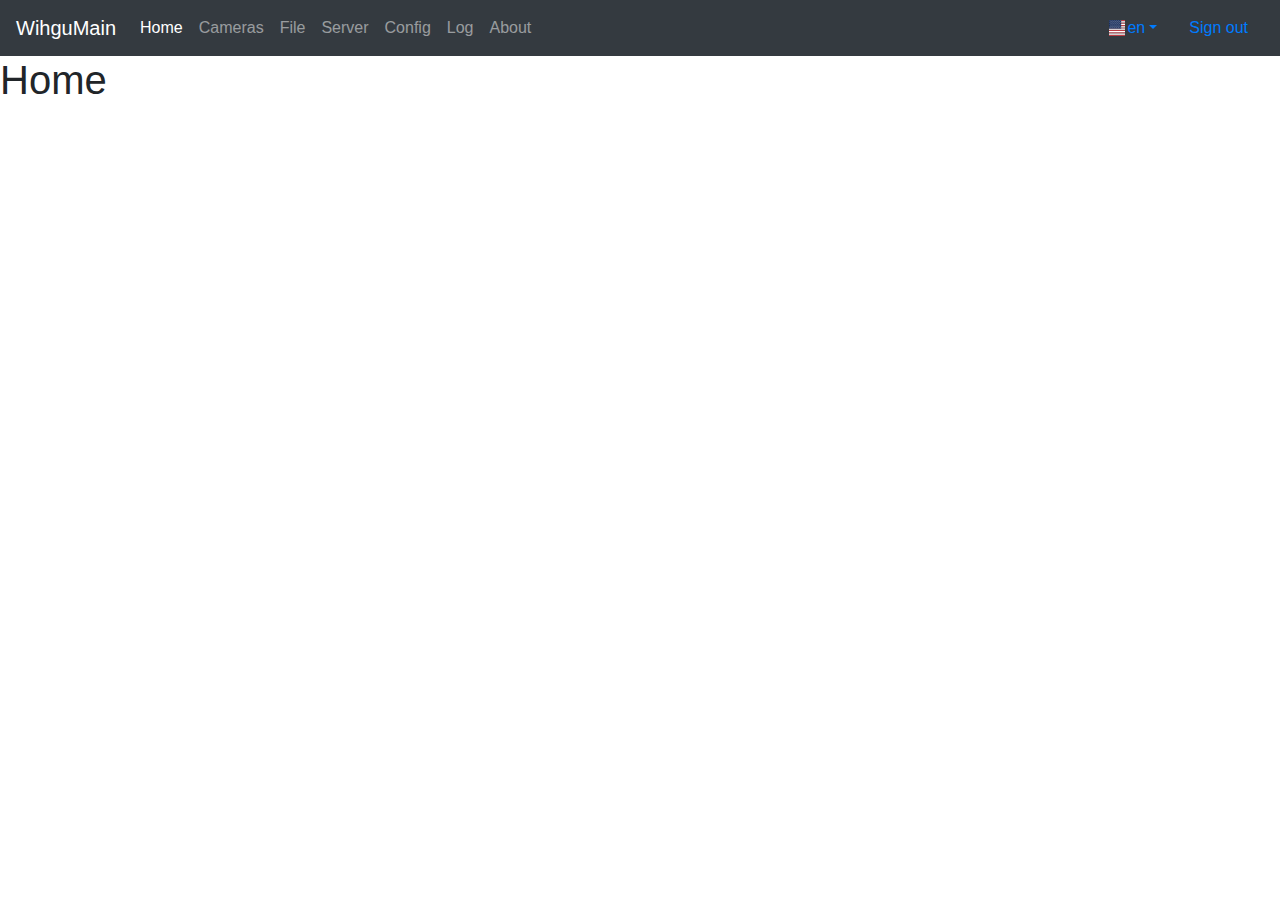
==== static/index.html @ 603d3d15 "modified:   static/about.html 	modified:   static/cameras.html 	modified:   static/config.html 	modi" ====
﻿<!--
    TODO
        https
        логин/логаут
        возможность выбора камеры с помощью чек поинта
        возможность задания временного интервала с помощью каледаря от до
        кнопка показать данные за интервал в виде графика viz timeline или талицы по часам
        добавить кнопку "Живое видео"
        информация о системе:
                       процессор: температура, загрузка процессора
                       видеокарты: для каждой температура, загрузка памяти  
                       диск: свободное место/общий объем
                       видеопотоки: сколько обрабатывается
       график камеры: для каждой сколько вошло/вышло для каждой линии
       настройки просмотра статистики (выбрать линии, дату начала, дату конца)
       суммарное количество и расперделение на графике.
-->

<html>
<head>
    <meta charset="UTF-8">
    <title>"Wingu"</title>
    <link rel="icon" type="image/png" href="lib/favicon.png">
    <link href="lib/bootstrap.min.css" rel="stylesheet">
    <link href="lib/flag-icon.min.css" rel="stylesheet">
    <script src="lib/jquery-3.5.1.min.js"></script>

    <script src="lib/bootstrap.min.js"></script>
    <!-- <link rel="stylesheet" href="https://stackpath.bootstrapcdn.com/bootstrap/4.5.0/css/bootstrap.min.css">
    <script src="https://code.jquery.com/jquery-3.5.1.min.js"></script>
    <link href="https://cdnjs.cloudflare.com/ajax/libs/flag-icon-css/3.1.0/css/flag-icon.min.css" rel="stylesheet">
    <script src="https://stackpath.bootstrapcdn.com/bootstrap/4.5.0/js/bootstrap.min.js"></script> -->
    <!-- <script src="js/websocket.js"></script> -->

    <script src="js/nav.js"></script>
    <script>

    </script>
</head>
<body>
    <div id="menu"></div>
    <h1 id="headMain"></h1>
    <div id="content">

    </div>
</body>
</html>
---- static/lib/flag-icon.min.css ----
.flag-icon-background{background-size:contain;background-position:50%;background-repeat:no-repeat}
.flag-icon{background-size:contain;background-position:50%;background-repeat:no-repeat;position:relative;display:inline-block;width:1.33333333em;line-height:1em}
.flag-icon:before{content:"\00a0"}
.flag-icon.flag-icon-squared{width:1em}
.flag-icon-ru{background-image:url(ru.svg)}
.flag-icon-ru.flag-icon-squared{background-image:url(ru.svg)}
.flag-icon-us{background-image:url(us.svg)}
.flag-icon-us.flag-icon-squared{background-image:url(us.svg)}
.flag-icon-en{background-image:url(us.svg)}
.flag-icon-en.flag-icon-squared{background-image:url(us.svg)}
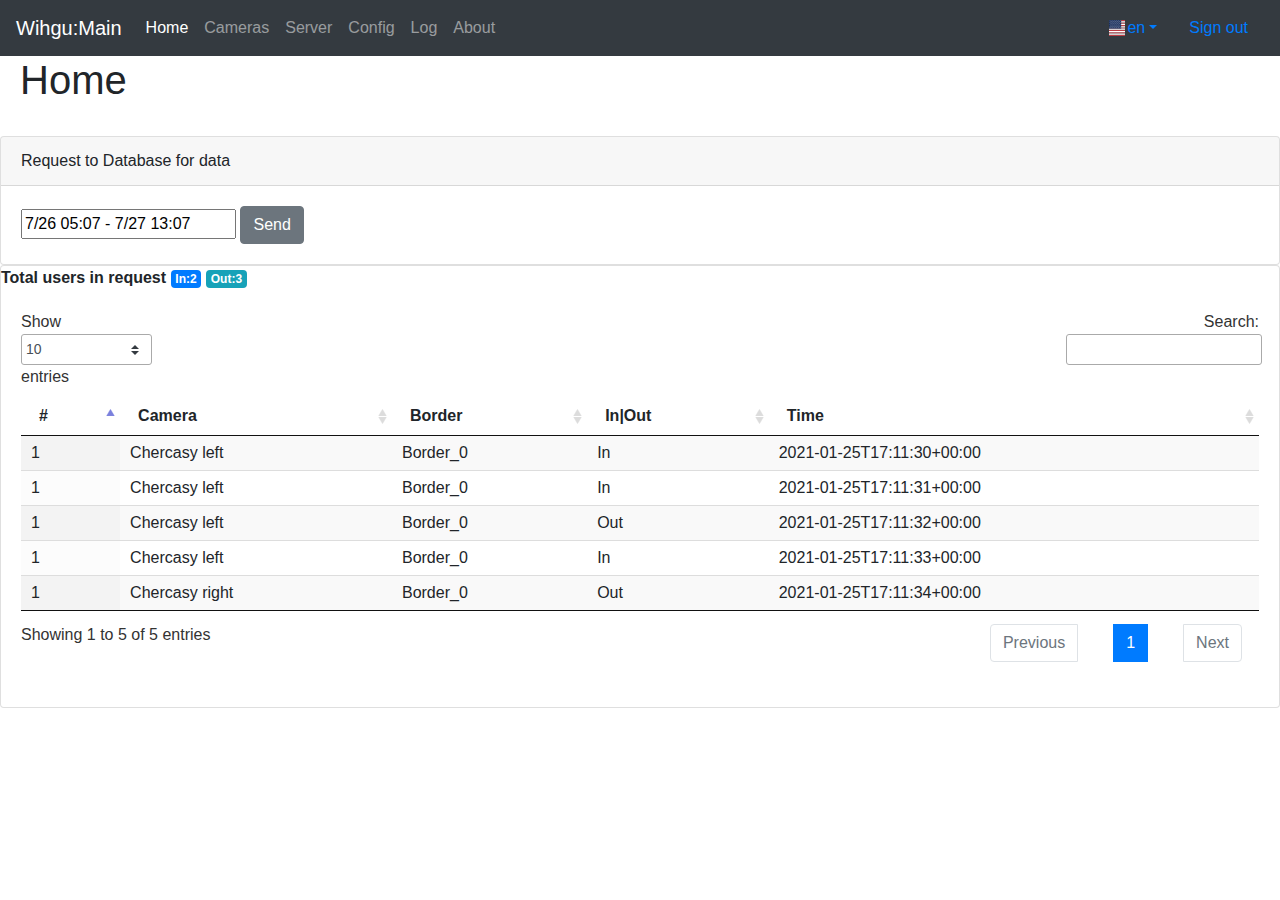
==== commit 4b3a50f0: "modified:   config/Gpus_manager_default.yaml 	modified:   static/cameras.html 	new file:   static/im" ====
--- a/static/index.html
+++ b/static/index.html
@@ -1,47 +1,134 @@
-﻿<!--
-    TODO
-        https
-        логин/логаут
-        возможность выбора камеры с помощью чек поинта
-        возможность задания временного интервала с помощью каледаря от до
-        кнопка показать данные за интервал в виде графика viz timeline или талицы по часам
-        добавить кнопку "Живое видео"
-        информация о системе:
-                       процессор: температура, загрузка процессора
-                       видеокарты: для каждой температура, загрузка памяти  
-                       диск: свободное место/общий объем
-                       видеопотоки: сколько обрабатывается
-       график камеры: для каждой сколько вошло/вышло для каждой линии
-       настройки просмотра статистики (выбрать линии, дату начала, дату конца)
-       суммарное количество и расперделение на графике.
--->
-
 <html>
 <head>
     <meta charset="UTF-8">
-    <title>"Wingu"</title>
+    <title>"Wingu:Home"</title>
     <link rel="icon" type="image/png" href="lib/favicon.png">
     <link href="lib/bootstrap.min.css" rel="stylesheet">
     <link href="lib/flag-icon.min.css" rel="stylesheet">
+    <link href="js/main.css" rel="stylesheet">
     <script src="lib/jquery-3.5.1.min.js"></script>
+    <script src="lib/moment.min.js"></script>
+    <script src="lib/bootstrap.min.js"></script>
 
-    <script src="lib/bootstrap.min.js"></script>
-    <!-- <link rel="stylesheet" href="https://stackpath.bootstrapcdn.com/bootstrap/4.5.0/css/bootstrap.min.css">
-    <script src="https://code.jquery.com/jquery-3.5.1.min.js"></script>
-    <link href="https://cdnjs.cloudflare.com/ajax/libs/flag-icon-css/3.1.0/css/flag-icon.min.css" rel="stylesheet">
-    <script src="https://stackpath.bootstrapcdn.com/bootstrap/4.5.0/js/bootstrap.min.js"></script> -->
-    <!-- <script src="js/websocket.js"></script> -->
+    <script src="lib/daterangepicker.js"></script>
+    <link rel="stylesheet" href="lib/daterangepicker.css">
 
+    <link rel="stylesheet" type="text/css" href="lib/jquery.dataTables.min.css" />
+    <script type="text/javascript" src="lib/datatables.min.js"></script>
+
+    <script src="js/websocket.js"></script>
     <script src="js/nav.js"></script>
+    <!--<link rel="stylesheet" type="text/css" href="lib/jquery.datetimepicker.min.css" />-->
+
     <script>
 
+        function addRowsStat(rows) {
+            console.log("addRowsStat", rows);
+            let table = $('#tableStat').find('tbody');
+            let count = 0;
+            let in_users = 0;
+            let out_users = 0;
+            for (var i in rows) {
+                data = rows[i]
+                let name = data['id'];
+                let inOut = "In";
+                if (data['InOut'] == 1) { inOut = "Out"; in_users++; }
+                else { out_users++; }
+                table
+                    .append($('<tr>').attr('id', "stat_" + name)
+                        .append($('<td>').append(count + 1).attr('id', "stat_num_" + (count + 1).toString()))
+                        .append($('<td>').append(data['name']).attr('id', "stat_name_" + name))
+                        .append($('<td>').append(data['border']).attr('id', "stat_border_" + name))
+                        .append($('<td>').append(inOut).attr('id', "stat_inOut_" + name))
+                        .append($('<td>').append(moment.unix(data['time']).format()).attr('id', "stat_time_" + name))
+                    );
+            }
+            console.log("in_users", in_users, out_users);
+            $('#in_users').text(in_users);
+            $('#out_users').text(out_users);
+        }
+
+        $(function () {
+            $('input[name="datetimes"]').daterangepicker({
+                timePicker: true,
+                startDate: moment().startOf('hour'),
+                endDate: moment().startOf('hour').add(32, 'hour'),
+                locale: { format: 'M/DD HH:MM' }
+            });
+        });
+
+
+        $(document).ready(function () {
+            let data = {
+                "users": [
+                    { 'id': 'Cherk_left', 'name': 'Chercasy left', 'border': 'Border_0', 'InOut': 0, 'time': 1611594690 },
+                    { 'id': 'Cherk_left', 'name': 'Chercasy left', 'border': 'Border_0', 'InOut': 0, 'time': 1611594691 },
+                    { 'id': 'Cherk_left', 'name': 'Chercasy left', 'border': 'Border_0', 'InOut': 1, 'time': 1611594692 },
+                    { 'id': 'Cherk_left', 'name': 'Chercasy left', 'border': 'Border_0', 'InOut': 0, 'time': 1611594693 },
+                    { 'id': 'Cherk_right', 'name': 'Chercasy right', 'border': 'Border_0', 'InOut': 1, 'time': 1611594694 },
+                ]
+            };
+            addRowsStat(data['users']);
+            //$('#periodpickerstart').periodpicker({
+            //    end: '#periodpickerend'
+            //});
+
+
+            $('#tableStat').DataTable({
+                select: true,
+                columnDefs: [{
+                    targets: [0],
+                    orderData: [0, 1]
+                }, {
+                    targets: [1],
+                    orderData: [1, 0]
+                }, {
+                    targets: [4],
+                    orderData: [4, 0]
+                }]
+            });
+        });
+
     </script>
+
 </head>
 <body>
     <div id="menu"></div>
     <h1 id="headMain"></h1>
-    <div id="content">
+    <br>
+    <div class="card">
+        <div class="card-header">Request to Database for data</div>
+        <div class="card-body">
+            <div id="dbRequest">
+                <input type="text" name="datetimes" id="timeRange" />
 
+                <button type="button" class="btn btn-secondary" data-dismiss="modal">Send</button>
+            </div>
+        </div>
     </div>
+    <div class="card">
+        <div>
+            <b>Total users in request</b>
+            <span class="badge badge-primary">In:<span id="in_users"></span></span>
+            <span class="badge badge-info">Out:<span id="out_users"></span></span>
+
+        </div>
+        <div class="card-body">                   
+            <table id="tableStat" class="display" style="width:100%">
+                <thead>
+                    <tr>
+                        <th>#</th>
+                        <th>Camera</th>
+                        <th>Border</th>
+                        <th>In|Out</th>
+                        <th>Time</th>
+                    </tr>
+                </thead>
+                <tbody>
+                </tbody>
+            </table>
+        </div>
+    </div>
+
 </body>
 </html>--- a/static/js/main.css
+++ b/static/js/main.css
@@ -0,0 +1,13 @@
+body {
+  /*margin: 20px*/
+}
+
+h1 {
+    margin-left: 20px;
+    margin-right: 20px;
+}
+
+#content {
+    margin-left: 20px;
+    margin-right: 20px;
+}--- a/static/lib/daterangepicker.css
+++ b/static/lib/daterangepicker.css
@@ -0,0 +1,410 @@
+.daterangepicker {
+  position: absolute;
+  color: inherit;
+  background-color: #fff;
+  border-radius: 4px;
+  border: 1px solid #ddd;
+  width: 278px;
+  max-width: none;
+  padding: 0;
+  margin-top: 7px;
+  top: 100px;
+  left: 20px;
+  z-index: 3001;
+  display: none;
+  font-family: arial;
+  font-size: 15px;
+  line-height: 1em;
+}
+
+.daterangepicker:before, .daterangepicker:after {
+  position: absolute;
+  display: inline-block;
+  border-bottom-color: rgba(0, 0, 0, 0.2);
+  content: '';
+}
+
+.daterangepicker:before {
+  top: -7px;
+  border-right: 7px solid transparent;
+  border-left: 7px solid transparent;
+  border-bottom: 7px solid #ccc;
+}
+
+.daterangepicker:after {
+  top: -6px;
+  border-right: 6px solid transparent;
+  border-bottom: 6px solid #fff;
+  border-left: 6px solid transparent;
+}
+
+.daterangepicker.opensleft:before {
+  right: 9px;
+}
+
+.daterangepicker.opensleft:after {
+  right: 10px;
+}
+
+.daterangepicker.openscenter:before {
+  left: 0;
+  right: 0;
+  width: 0;
+  margin-left: auto;
+  margin-right: auto;
+}
+
+.daterangepicker.openscenter:after {
+  left: 0;
+  right: 0;
+  width: 0;
+  margin-left: auto;
+  margin-right: auto;
+}
+
+.daterangepicker.opensright:before {
+  left: 9px;
+}
+
+.daterangepicker.opensright:after {
+  left: 10px;
+}
+
+.daterangepicker.drop-up {
+  margin-top: -7px;
+}
+
+.daterangepicker.drop-up:before {
+  top: initial;
+  bottom: -7px;
+  border-bottom: initial;
+  border-top: 7px solid #ccc;
+}
+
+.daterangepicker.drop-up:after {
+  top: initial;
+  bottom: -6px;
+  border-bottom: initial;
+  border-top: 6px solid #fff;
+}
+
+.daterangepicker.single .daterangepicker .ranges, .daterangepicker.single .drp-calendar {
+  float: none;
+}
+
+.daterangepicker.single .drp-selected {
+  display: none;
+}
+
+.daterangepicker.show-calendar .drp-calendar {
+  display: block;
+}
+
+.daterangepicker.show-calendar .drp-buttons {
+  display: block;
+}
+
+.daterangepicker.auto-apply .drp-buttons {
+  display: none;
+}
+
+.daterangepicker .drp-calendar {
+  display: none;
+  max-width: 270px;
+}
+
+.daterangepicker .drp-calendar.left {
+  padding: 8px 0 8px 8px;
+}
+
+.daterangepicker .drp-calendar.right {
+  padding: 8px;
+}
+
+.daterangepicker .drp-calendar.single .calendar-table {
+  border: none;
+}
+
+.daterangepicker .calendar-table .next span, .daterangepicker .calendar-table .prev span {
+  color: #fff;
+  border: solid black;
+  border-width: 0 2px 2px 0;
+  border-radius: 0;
+  display: inline-block;
+  padding: 3px;
+}
+
+.daterangepicker .calendar-table .next span {
+  transform: rotate(-45deg);
+  -webkit-transform: rotate(-45deg);
+}
+
+.daterangepicker .calendar-table .prev span {
+  transform: rotate(135deg);
+  -webkit-transform: rotate(135deg);
+}
+
+.daterangepicker .calendar-table th, .daterangepicker .calendar-table td {
+  white-space: nowrap;
+  text-align: center;
+  vertical-align: middle;
+  min-width: 32px;
+  width: 32px;
+  height: 24px;
+  line-height: 24px;
+  font-size: 12px;
+  border-radius: 4px;
+  border: 1px solid transparent;
+  white-space: nowrap;
+  cursor: pointer;
+}
+
+.daterangepicker .calendar-table {
+  border: 1px solid #fff;
+  border-radius: 4px;
+  background-color: #fff;
+}
+
+.daterangepicker .calendar-table table {
+  width: 100%;
+  margin: 0;
+  border-spacing: 0;
+  border-collapse: collapse;
+}
+
+.daterangepicker td.available:hover, .daterangepicker th.available:hover {
+  background-color: #eee;
+  border-color: transparent;
+  color: inherit;
+}
+
+.daterangepicker td.week, .daterangepicker th.week {
+  font-size: 80%;
+  color: #ccc;
+}
+
+.daterangepicker td.off, .daterangepicker td.off.in-range, .daterangepicker td.off.start-date, .daterangepicker td.off.end-date {
+  background-color: #fff;
+  border-color: transparent;
+  color: #999;
+}
+
+.daterangepicker td.in-range {
+  background-color: #ebf4f8;
+  border-color: transparent;
+  color: #000;
+  border-radius: 0;
+}
+
+.daterangepicker td.start-date {
+  border-radius: 4px 0 0 4px;
+}
+
+.daterangepicker td.end-date {
+  border-radius: 0 4px 4px 0;
+}
+
+.daterangepicker td.start-date.end-date {
+  border-radius: 4px;
+}
+
+.daterangepicker td.active, .daterangepicker td.active:hover {
+  background-color: #357ebd;
+  border-color: transparent;
+  color: #fff;
+}
+
+.daterangepicker th.month {
+  width: auto;
+}
+
+.daterangepicker td.disabled, .daterangepicker option.disabled {
+  color: #999;
+  cursor: not-allowed;
+  text-decoration: line-through;
+}
+
+.daterangepicker select.monthselect, .daterangepicker select.yearselect {
+  font-size: 12px;
+  padding: 1px;
+  height: auto;
+  margin: 0;
+  cursor: default;
+}
+
+.daterangepicker select.monthselect {
+  margin-right: 2%;
+  width: 56%;
+}
+
+.daterangepicker select.yearselect {
+  width: 40%;
+}
+
+.daterangepicker select.hourselect, .daterangepicker select.minuteselect, .daterangepicker select.secondselect, .daterangepicker select.ampmselect {
+  width: 50px;
+  margin: 0 auto;
+  background: #eee;
+  border: 1px solid #eee;
+  padding: 2px;
+  outline: 0;
+  font-size: 12px;
+}
+
+.daterangepicker .calendar-time {
+  text-align: center;
+  margin: 4px auto 0 auto;
+  line-height: 30px;
+  position: relative;
+}
+
+.daterangepicker .calendar-time select.disabled {
+  color: #ccc;
+  cursor: not-allowed;
+}
+
+.daterangepicker .drp-buttons {
+  clear: both;
+  text-align: right;
+  padding: 8px;
+  border-top: 1px solid #ddd;
+  display: none;
+  line-height: 12px;
+  vertical-align: middle;
+}
+
+.daterangepicker .drp-selected {
+  display: inline-block;
+  font-size: 12px;
+  padding-right: 8px;
+}
+
+.daterangepicker .drp-buttons .btn {
+  margin-left: 8px;
+  font-size: 12px;
+  font-weight: bold;
+  padding: 4px 8px;
+}
+
+.daterangepicker.show-ranges.single.rtl .drp-calendar.left {
+  border-right: 1px solid #ddd;
+}
+
+.daterangepicker.show-ranges.single.ltr .drp-calendar.left {
+  border-left: 1px solid #ddd;
+}
+
+.daterangepicker.show-ranges.rtl .drp-calendar.right {
+  border-right: 1px solid #ddd;
+}
+
+.daterangepicker.show-ranges.ltr .drp-calendar.left {
+  border-left: 1px solid #ddd;
+}
+
+.daterangepicker .ranges {
+  float: none;
+  text-align: left;
+  margin: 0;
+}
+
+.daterangepicker.show-calendar .ranges {
+  margin-top: 8px;
+}
+
+.daterangepicker .ranges ul {
+  list-style: none;
+  margin: 0 auto;
+  padding: 0;
+  width: 100%;
+}
+
+.daterangepicker .ranges li {
+  font-size: 12px;
+  padding: 8px 12px;
+  cursor: pointer;
+}
+
+.daterangepicker .ranges li:hover {
+  background-color: #eee;
+}
+
+.daterangepicker .ranges li.active {
+  background-color: #08c;
+  color: #fff;
+}
+
+/*  Larger Screen Styling */
+@media (min-width: 564px) {
+  .daterangepicker {
+    width: auto;
+  }
+
+  .daterangepicker .ranges ul {
+    width: 140px;
+  }
+
+  .daterangepicker.single .ranges ul {
+    width: 100%;
+  }
+
+  .daterangepicker.single .drp-calendar.left {
+    clear: none;
+  }
+
+  .daterangepicker.single .ranges, .daterangepicker.single .drp-calendar {
+    float: left;
+  }
+
+  .daterangepicker {
+    direction: ltr;
+    text-align: left;
+  }
+
+  .daterangepicker .drp-calendar.left {
+    clear: left;
+    margin-right: 0;
+  }
+
+  .daterangepicker .drp-calendar.left .calendar-table {
+    border-right: none;
+    border-top-right-radius: 0;
+    border-bottom-right-radius: 0;
+  }
+
+  .daterangepicker .drp-calendar.right {
+    margin-left: 0;
+  }
+
+  .daterangepicker .drp-calendar.right .calendar-table {
+    border-left: none;
+    border-top-left-radius: 0;
+    border-bottom-left-radius: 0;
+  }
+
+  .daterangepicker .drp-calendar.left .calendar-table {
+    padding-right: 8px;
+  }
+
+  .daterangepicker .ranges, .daterangepicker .drp-calendar {
+    float: left;
+  }
+}
+
+@media (min-width: 730px) {
+  .daterangepicker .ranges {
+    width: auto;
+  }
+
+  .daterangepicker .ranges {
+    float: left;
+  }
+
+  .daterangepicker.rtl .ranges {
+    float: right;
+  }
+
+  .daterangepicker .drp-calendar.left {
+    clear: none !important;
+  }
+}
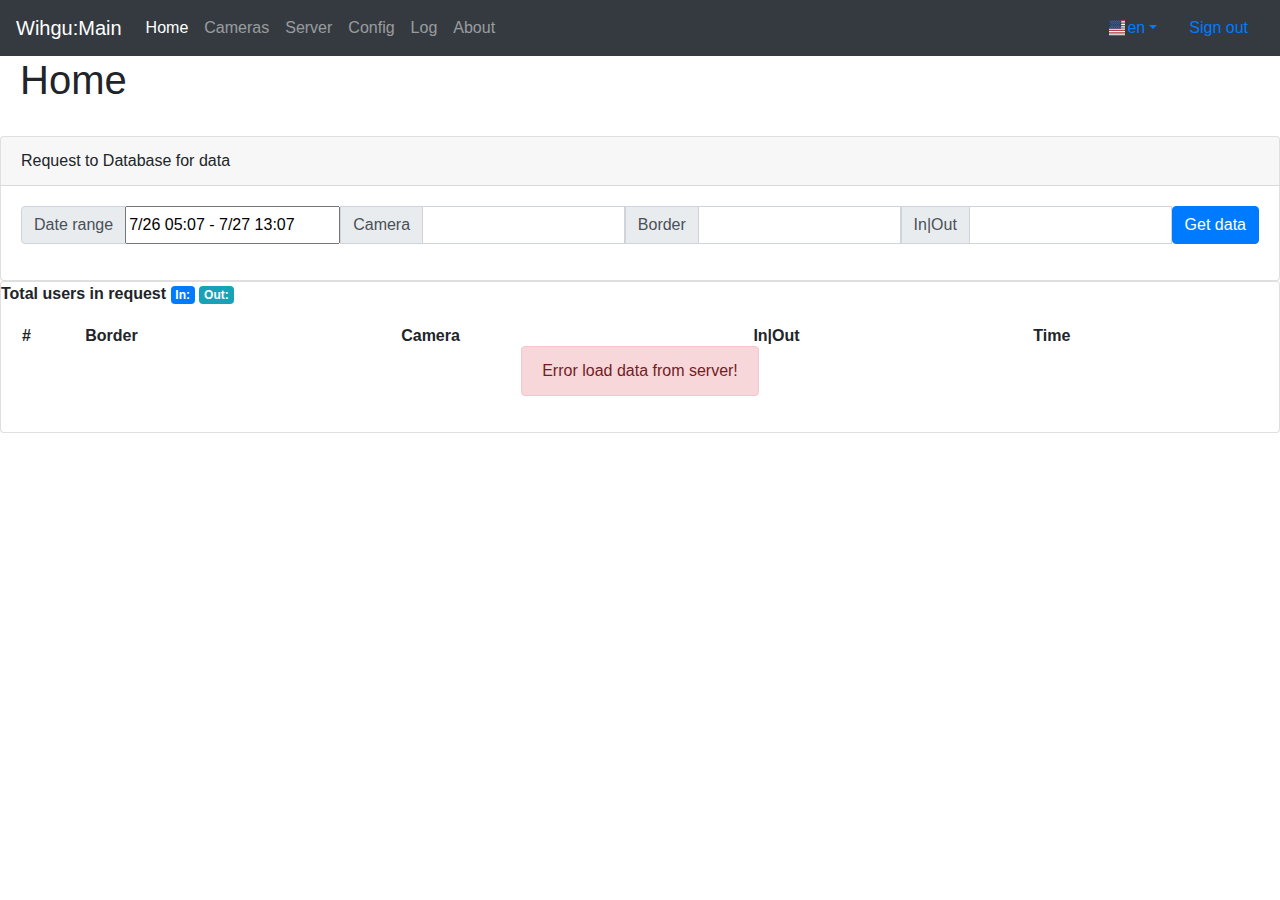
==== commit 51e6006b: "modified:   gpuDevice2.py 	modified:   gpusManager.py 	modified:   static/index.html 	modified:   vi" ====
--- a/static/index.html
+++ b/static/index.html
@@ -1,4 +1,4 @@
-<html>
+﻿<html>
 <head>
     <meta charset="UTF-8">
     <title>"Wingu:Home"</title>
@@ -30,17 +30,17 @@
             let out_users = 0;
             for (var i in rows) {
                 data = rows[i]
-                let name = data['id'];
+                let name = data[0];
                 let inOut = "In";
-                if (data['InOut'] == 1) { inOut = "Out"; in_users++; }
+                if (data[3] == 1) { inOut = "Out"; in_users++; }
                 else { out_users++; }
                 table
                     .append($('<tr>').attr('id', "stat_" + name)
                         .append($('<td>').append(count + 1).attr('id', "stat_num_" + (count + 1).toString()))
-                        .append($('<td>').append(data['name']).attr('id', "stat_name_" + name))
-                        .append($('<td>').append(data['border']).attr('id', "stat_border_" + name))
+                        .append($('<td>').append(data[1]).attr('id', "stat_name_" + name))
+                        .append($('<td>').append(data[2]).attr('id', "stat_border_" + name))
                         .append($('<td>').append(inOut).attr('id', "stat_inOut_" + name))
-                        .append($('<td>').append(moment.unix(data['time']).format()).attr('id', "stat_time_" + name))
+                        .append($('<td>').append(moment.unix(data[4]).format()).attr('id', "stat_time_" + name))
                     );
             }
             console.log("in_users", in_users, out_users);
@@ -57,38 +57,62 @@
             });
         });
 
+        function getServerSata() {
+
+        }
+
+        function getStats(params) {
+            // data = stats_data;
+            let statsAPI = '../stats'+params;
+            $.getJSON(statsAPI, {format: "json"}).done(function (ans) {
+                let json = JSON.parse(ans);
+                console.log("data 1", typeof json);
+                $('#spinner').remove();
+                if (json.hasOwnProperty('getStats')) {
+                    let count = 0;
+                    let in_users = 0;
+                    let out_users = 0;
+                    let data = json['getStats']
+                    let t = $('#tableStat').DataTable({
+                        select: true,
+                        columnDefs: [{
+                            targets: [0],
+                            orderData: [0, 1]
+                        }, {
+                            targets: [1],
+                            orderData: [1, 0]
+                        }, {
+                            targets: [4],
+                            orderData: [4, 0]
+                        }]
+                    });
+                    // addRowsStat(data);
+                    $.each(data, function (i, item) {
+                        item[0] = i+1;
+                        if (item[3] == 0) { item[3] = 'In', in_users++; }
+                        else { item[3] = 'Out', out_users++;  };
+                        item[4] = moment.unix(item[4]).format();
+                        t.row.add(item).draw(true);
+                    });
+                    console.log("data ready");
+                    $('#in_users').text(in_users);
+                    $('#out_users').text(out_users);
+                }
+            }).fail(function () {
+                $('#spinner').remove();                
+                $('#alertInfo').html('<div class="alert alert-danger" role="alert">Error load data from server!</div>');
+                console.log("error get json");
+            })
+                ;
+        }
 
         $(document).ready(function () {
-            let data = {
-                "users": [
-                    { 'id': 'Cherk_left', 'name': 'Chercasy left', 'border': 'Border_0', 'InOut': 0, 'time': 1611594690 },
-                    { 'id': 'Cherk_left', 'name': 'Chercasy left', 'border': 'Border_0', 'InOut': 0, 'time': 1611594691 },
-                    { 'id': 'Cherk_left', 'name': 'Chercasy left', 'border': 'Border_0', 'InOut': 1, 'time': 1611594692 },
-                    { 'id': 'Cherk_left', 'name': 'Chercasy left', 'border': 'Border_0', 'InOut': 0, 'time': 1611594693 },
-                    { 'id': 'Cherk_right', 'name': 'Chercasy right', 'border': 'Border_0', 'InOut': 1, 'time': 1611594694 },
-                ]
-            };
-            addRowsStat(data['users']);
-            //$('#periodpickerstart').periodpicker({
-            //    end: '#periodpickerend'
-            //});
-
-
-            $('#tableStat').DataTable({
-                select: true,
-                columnDefs: [{
-                    targets: [0],
-                    orderData: [0, 1]
-                }, {
-                    targets: [1],
-                    orderData: [1, 0]
-                }, {
-                    targets: [4],
-                    orderData: [4, 0]
-                }]
-            });
+            // 24 hours = 86400 sec
+            let startTime = Math.floor(Date.now() / 1000) - 3600;
+            console.log("startTime", startTime, moment.unix(startTime).format())
+            getStats('?time_start=' + startTime.toString());
+            //value = "01/01/2018 - 01/15/2018";
         });
-
     </script>
 
 </head>
@@ -100,9 +124,34 @@
         <div class="card-header">Request to Database for data</div>
         <div class="card-body">
             <div id="dbRequest">
-                <input type="text" name="datetimes" id="timeRange" />
+                <form>
+                    <div class="input-group mb-auto">
+                        <div class="input-group-prepend">
+                            <span class="input-group-text">Date range</span>
+                        </div>
+                        <input type="text" name="datetimes" id="queue_timeRange" />
 
-                <button type="button" class="btn btn-secondary" data-dismiss="modal">Send</button>
+                        <div class="input-group-prepend">
+                            <span class="input-group-text">Camera</span>
+                        </div>
+                        <input type="text" class="form-control" id="queue_camera" value="">
+
+                        <div class="input-group-prepend">
+                            <span class="input-group-text">Border</span>
+                        </div>
+                        <input type="text" class="form-control" id="queue_border" value="">
+
+                        <div class="input-group-prepend">
+                            <span class="input-group-text">In|Out</span>
+                        </div>
+                        <input type="text" class="form-control" id="queue_inOut" value="">
+
+                        <button type="button" class="btn btn-primary" onclick="getServerSata();">Get data</button>
+
+                    </div>
+
+
+                </form>
             </div>
         </div>
     </div>
@@ -113,20 +162,23 @@
             <span class="badge badge-info">Out:<span id="out_users"></span></span>
 
         </div>
-        <div class="card-body">                   
+        <div class="card-body">
             <table id="tableStat" class="display" style="width:100%">
                 <thead>
                     <tr>
                         <th>#</th>
+                        <th>Border</th>
                         <th>Camera</th>
-                        <th>Border</th>
                         <th>In|Out</th>
                         <th>Time</th>
                     </tr>
                 </thead>
-                <tbody>
-                </tbody>
             </table>
+            <div class="d-flex justify-content-center" id="alertInfo">
+                <div class="spinner-border" role="status"  id="spinner">
+                    <span class="sr-only">Loading...</span>
+                </div>
+            </div>
         </div>
     </div>
 
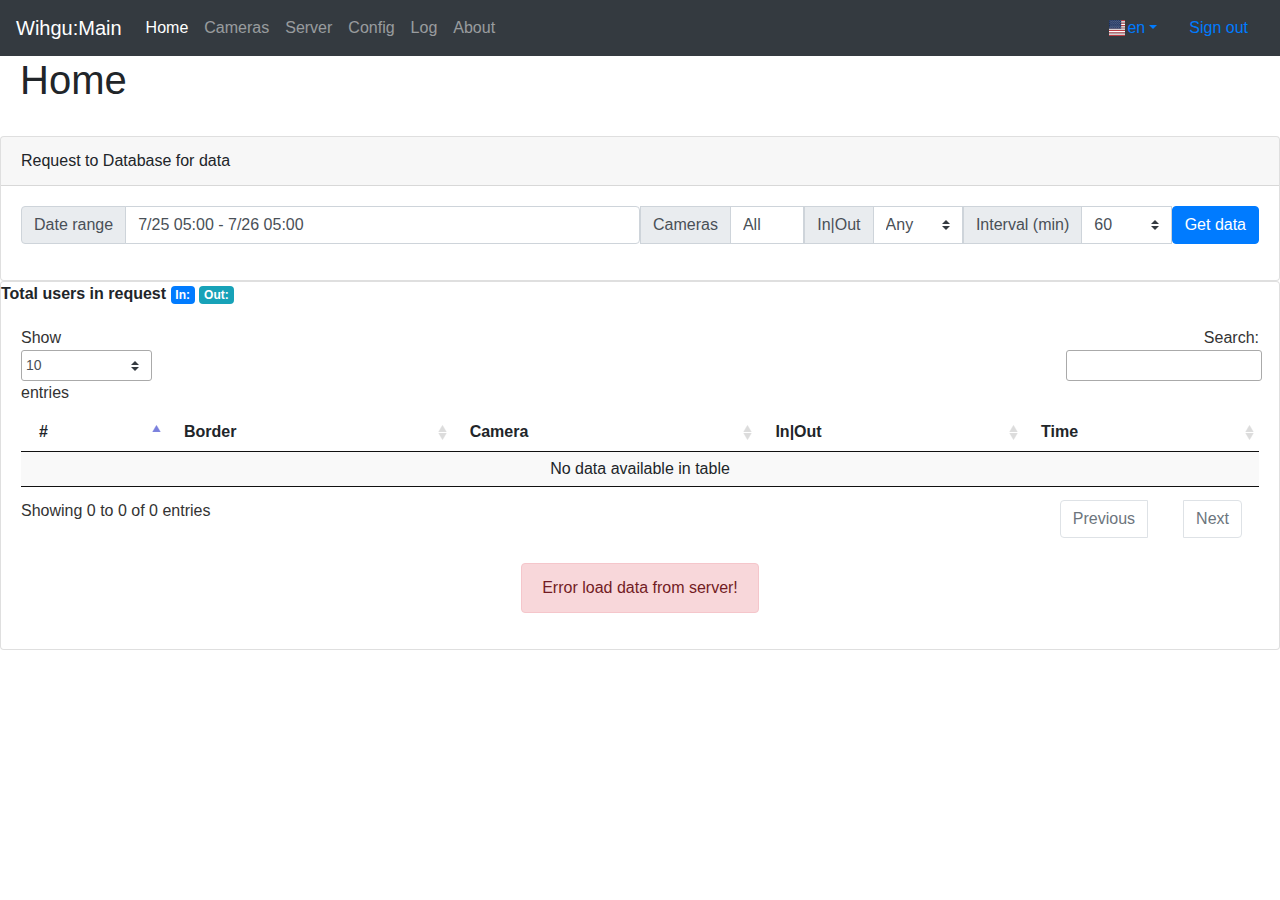
==== commit 9408b36e: "modified:   config/Gpus_manager_default.yaml 	modified:   gpuDevice.py 	modified:   gpusManager.py 	" ====
--- a/static/index.html
+++ b/static/index.html
@@ -4,12 +4,14 @@
     <title>"Wingu:Home"</title>
     <link rel="icon" type="image/png" href="lib/favicon.png">
     <link href="lib/bootstrap.min.css" rel="stylesheet">
+    <link href="js/main.css" rel="stylesheet">
     <link href="lib/flag-icon.min.css" rel="stylesheet">
     <link href="js/main.css" rel="stylesheet">
     <script src="lib/jquery-3.5.1.min.js"></script>
     <script src="lib/moment.min.js"></script>
     <script src="lib/bootstrap.min.js"></script>
-
+    <link href="lib/vis-timeline-graph2d.min.css" rel="stylesheet" type="text/css" />
+    <script src="lib/vis-timeline-graph2d.min.js"></script>
     <script src="lib/daterangepicker.js"></script>
     <link rel="stylesheet" href="lib/daterangepicker.css">
 
@@ -20,11 +22,173 @@
     <script src="js/nav.js"></script>
     <!--<link rel="stylesheet" type="text/css" href="lib/jquery.datetimepicker.min.css" />-->
 
-    <script>
+
+    <script type="text/javascript">
+        // =============================================================
+        // create a dataSet with groups
+
+        var options = {
+            dataAxis: {
+                showMinorLabels: false,
+                right: {
+                    title: {
+                        text: 'Title (right axis)'
+                    }
+                }
+            },
+            legend: { left: { position: "bottom-left" } },
+            //start: '2014-06-09',
+            //end: '2014-07-03'
+        };
+
+
+        function showIcons(show) {
+            graph2d.setOptions({ dataAxis: { icons: show } });
+        }
+
+        function showTitle(axis, show) {
+            var title;
+            if (show == true) {
+                title = { text: "Title (" + axis + " axis)" };
+            }
+            else {
+                title = { text: undefined };
+            }
+
+            if (axis == 'left') {
+                graph2d.setOptions({ dataAxis: { left: { title: title } } });
+            }
+            else {
+                graph2d.setOptions({ dataAxis: { right: { title: title } } });
+            }
+        }
+
+        var colors = ['red', 'green', 'blue', 'black', 'yellow', 'purple', 'pink'];
+        function styleTitle(axis) {
+            var title;
+            title = { style: "color: " + colors[Math.floor(Math.random() * colors.length) + 1] };
+
+            if (axis == 'left') {
+                graph2d.setOptions({ dataAxis: { left: { title: title } } });
+            }
+            else {
+                graph2d.setOptions({ dataAxis: { right: { title: title } } });
+            }
+        }
+        //===========================================================
+        function camsSelected() {
+            let form = $('#camsListSelect').find('input:checkbox:checked');
+            if (form.length > 0) {
+                $('#queue_camera').val(form.length);
+            } else {
+                $('#queue_camera').val('All');
+            }
+
+        }
+
+        function getServerSata() {
+            console.log('camsSelected()');
+            var graph2d = 0;
+            var dataset = 0;
+            var graph2d = 0;
+            $('#visualization').empty();
+            let request = {};
+            let t = $('#tableStat').DataTable();
+            t.clear().draw();
+            // var container = $('#visualization').append('<div></div>').attr('id', 'containerVis');
+            var groups = new vis.DataSet();
+            let interval = parseInt($('#addStream_interval').val()) * 60
+            console.log("interval", interval)
+            request['time_start'] = $('#queue_timeRange').data('daterangepicker').startDate.unix()
+            request['time_end'] = $('#queue_timeRange').data('daterangepicker').endDate.unix()
+            let interval_data = {}
+            let form = $('#camsListSelect').find('input:checkbox:checked');
+            if (form.length > 0) {
+                request['stream_id'] = []
+                let index2 = 0
+                form.each(function (index, value) {
+                    let name = value.id.substring(10);
+                    // console.log("list", index, name);
+                    request['stream_id'].push(name);
+                    interval_data[name + '_in'] = [];
+                    interval_data[name + '_out'] = [];
+                    groups.add({ id: index2, content: name + "_in", options: { drawPoints: { style: 'square' }, } });
+                    index2++;
+                    groups.add({ id: index2, content: name + '_out', options: { drawPoints: { style: 'circle' }, } });
+                    index2++;
+
+                });
+            } else {
+                let streamsConfigList = JSON.parse(localStorage.getItem('streamsConfigList'));
+                // console.log("streamsConfigList", typeof (streamsConfigList), streamsConfigList);
+                let index = 0;
+                for (var name in streamsConfigList) {
+                    interval_data[name + '_in'] = [];
+                    interval_data[name + '_out'] = [];
+                    groups.add({ id: index, content: name + "_in", options: { drawPoints: { style: 'square' }, } });
+                    index++;
+                    groups.add({ id: index, content: name + '_out', options: { drawPoints: { style: 'circle' }, } });
+                    index++;
+                }
+            }
+            if ($('#addStream_inOut').val() > 0) {
+                request['in_out'] = $('#addStream_inOut').val() - 1;
+            }
+            console.log("post request", request);
+            $.post("../statsJson", JSON.stringify(request), function (ans) {
+                let json = JSON.parse(ans);
+                $('#spinner').remove();
+                if (json.hasOwnProperty('getStats')) {
+                    let in_users = 0;
+                    let out_users = 0;
+                    let data = json['getStats']
+                    let endInterval = request['time_start'] + interval;
+                    let cnt = 0;
+                    let all_intervals = [[moment.unix(request['time_start']), []]];
+                    for (var name in interval_data) { all_intervals[cnt][1][name] = 0; }
+                    // console.log("data ready", all_intervals, all_intervals[0][1]);
+                    $.each(data, function (i, item) {
+                        if (endInterval <= item[4]) {
+                            all_intervals.push([moment.unix(endInterval), []]);
+                            cnt++; endInterval += interval;
+                            for (var name in interval_data) { all_intervals[cnt][1][name] = 0; }
+                        }
+                        item[0] = i + 1;
+                        if (item[3] == 0) {
+                            item[3] = 'In', in_users++;
+                            all_intervals[cnt][1][item[2] + '_in']++;
+                        } else {
+                            item[3] = 'Out', out_users++;
+                            all_intervals[cnt][1][item[2] + '_out']++;
+                        };
+                        item[4] = moment.unix(item[4]).format('MM/DD/YY HH:mm');
+                        t.row.add(item).draw(true);
+                    });
+                    // console.log("data ready", all_intervals);
+                    $('#in_users').text(in_users);
+                    $('#out_users').text(out_users);
+                    var items = [];
+                    for (var i in all_intervals) {
+                        let tm = all_intervals[i][0];
+                        for (var label in all_intervals[i][1]) {
+                            items.push({ 'x': tm, 'y':all_intervals[i][1][label], 'group': label});
+                        }
+                    }
+                    dataset = new vis.DataSet(items);
+                    var container = document.getElementById('visualization');
+                    graph2d = new vis.Graph2d(container, items, groups, options);
+                }
+            }).fail(function () {
+                $('#spinner').remove();
+                $('#alertInfo').html('<div class="alert alert-danger" role="alert">Error load data from server!</div>');
+                console.log("error get json");
+            }, "json");
+        }
 
         function addRowsStat(rows) {
             console.log("addRowsStat", rows);
-            let table = $('#tableStat').find('tbody');
+            // let table = $('#tableStat').find('tbody');
+            let table = $('#tableStat').DataTable();
             let count = 0;
             let in_users = 0;
             let out_users = 0;
@@ -34,84 +198,80 @@
                 let inOut = "In";
                 if (data[3] == 1) { inOut = "Out"; in_users++; }
                 else { out_users++; }
-                table
-                    .append($('<tr>').attr('id', "stat_" + name)
-                        .append($('<td>').append(count + 1).attr('id', "stat_num_" + (count + 1).toString()))
-                        .append($('<td>').append(data[1]).attr('id', "stat_name_" + name))
-                        .append($('<td>').append(data[2]).attr('id', "stat_border_" + name))
-                        .append($('<td>').append(inOut).attr('id', "stat_inOut_" + name))
-                        .append($('<td>').append(moment.unix(data[4]).format()).attr('id', "stat_time_" + name))
-                    );
+                table.row.add([count + 1, data[1], data[2], inOut, moment.unix(data[4]).format('MM/DD/YY HH:mm')]).draw().node();
+                //table
+                //    .append($('<tr>').attr('id', "stat_" + name)
+                //        .append($('<td>').append(count + 1).attr('id', "stat_num_" + (count + 1).toString()))
+                //        .append($('<td>').append(data[1]).attr('id', "stat_name_" + name))
+                //        .append($('<td>').append(data[2]).attr('id', "stat_border_" + name))
+                //        .append($('<td>').append(inOut).attr('id', "stat_inOut_" + name))
+                //        .append($('<td>').append(moment.unix(data[4]).format()).attr('id', "stat_time_" + name))
+                //    );
             }
             console.log("in_users", in_users, out_users);
             $('#in_users').text(in_users);
             $('#out_users').text(out_users);
         }
 
-        $(function () {
-            $('input[name="datetimes"]').daterangepicker({
+        function updateViewOk(data) {
+            // console.log("ok", data);
+        }
+
+        function configViewUpdate(typeConfig) {
+            // console.log("start configViewUpdate()", typeConfig)
+            try {
+                if (typeConfig == 'streamsConfigList') {
+                    if (localStorage.getItem('streamsConfigList') != null) {
+                        $('#camsListSelect').empty();
+                        let streamsConfigList = JSON.parse(localStorage.getItem('streamsConfigList'));
+                        // console.log("streamsConfigList", typeof (streamsConfigList), streamsConfigList);
+                        for (var name in streamsConfigList) { //
+                            let divStr = `
+                                                            <div class="input-group mb-auto">
+                                                                <div class="input-group-append">
+                                                                    <span class="input-group-text">`+ name + `</span>
+                                                                    <span class="input-group-text">
+                                                                        <input type="checkbox" aria-label="Autostart" id="addStream_`+ name + `"></span>
+                                                                </div>
+                                                            </div>`;
+                            $('#camsListSelect').append(divStr);
+                        };
+                    } else {
+                        console.log("Config is not ready!!");
+                    }
+                }
+            } catch (error) {
+                console.log(error);
+
+            }
+        }
+
+        $(document).ready(function () {
+            $('#tableStat').DataTable({
+                select: true,
+                columnDefs: [{
+                    targets: [0],
+                    orderData: [0, 1]
+                }, {
+                    targets: [1],
+                    orderData: [1, 0]
+                }, {
+                    targets: [4],
+                    orderData: [4, 0]
+                }]
+            });
+
+            if (wsCmd == null) { WebSocketCmd(); }
+            $('#queue_timeRange').daterangepicker({
                 timePicker: true,
-                startDate: moment().startOf('hour'),
-                endDate: moment().startOf('hour').add(32, 'hour'),
-                locale: { format: 'M/DD HH:MM' }
+                startDate: moment().startOf('hour').subtract(24, 'hour'),
+                endDate: moment().startOf('hour'),
+                locale: { format: 'M/DD HH:mm' }
             });
-        });
-
-        function getServerSata() {
-
-        }
-
-        function getStats(params) {
-            // data = stats_data;
-            let statsAPI = '../stats'+params;
-            $.getJSON(statsAPI, {format: "json"}).done(function (ans) {
-                let json = JSON.parse(ans);
-                console.log("data 1", typeof json);
-                $('#spinner').remove();
-                if (json.hasOwnProperty('getStats')) {
-                    let count = 0;
-                    let in_users = 0;
-                    let out_users = 0;
-                    let data = json['getStats']
-                    let t = $('#tableStat').DataTable({
-                        select: true,
-                        columnDefs: [{
-                            targets: [0],
-                            orderData: [0, 1]
-                        }, {
-                            targets: [1],
-                            orderData: [1, 0]
-                        }, {
-                            targets: [4],
-                            orderData: [4, 0]
-                        }]
-                    });
-                    // addRowsStat(data);
-                    $.each(data, function (i, item) {
-                        item[0] = i+1;
-                        if (item[3] == 0) { item[3] = 'In', in_users++; }
-                        else { item[3] = 'Out', out_users++;  };
-                        item[4] = moment.unix(item[4]).format();
-                        t.row.add(item).draw(true);
-                    });
-                    console.log("data ready");
-                    $('#in_users').text(in_users);
-                    $('#out_users').text(out_users);
-                }
-            }).fail(function () {
-                $('#spinner').remove();                
-                $('#alertInfo').html('<div class="alert alert-danger" role="alert">Error load data from server!</div>');
-                console.log("error get json");
-            })
-                ;
-        }
-
-        $(document).ready(function () {
-            // 24 hours = 86400 sec
-            let startTime = Math.floor(Date.now() / 1000) - 3600;
-            console.log("startTime", startTime, moment.unix(startTime).format())
-            getStats('?time_start=' + startTime.toString());
-            //value = "01/01/2018 - 01/15/2018";
+            getStreamsConfig();
+            getServerSata();
+
+
         });
     </script>
 
@@ -126,31 +286,43 @@
             <div id="dbRequest">
                 <form>
                     <div class="input-group mb-auto">
+                        <div class="input-group w-50">
+                            <div class="input-group-prepend">
+                                <span class="input-group-text">Date range</span>
+                            </div>
+                            <input type="text" class="form-control" name="datetimes" id="queue_timeRange" />
+                        </div>
                         <div class="input-group-prepend">
-                            <span class="input-group-text">Date range</span>
+                            <span class="input-group-text">Cameras</span>
                         </div>
-                        <input type="text" name="datetimes" id="queue_timeRange" />
-
-                        <div class="input-group-prepend">
-                            <span class="input-group-text">Camera</span>
-                        </div>
-                        <input type="text" class="form-control" id="queue_camera" value="">
-
-                        <div class="input-group-prepend">
-                            <span class="input-group-text">Border</span>
-                        </div>
-                        <input type="text" class="form-control" id="queue_border" value="">
+                        <input type="text" class="form-control" id="queue_camera" value="All" onclick=" $('#camModalDisplay').modal('show');">
+
+                        <!--<div class="input-group-prepend">
+        <span class="input-group-text">Border</span>
+    </div>
+    <input type="text" class="form-control" id="queue_border" value="">-->
 
                         <div class="input-group-prepend">
                             <span class="input-group-text">In|Out</span>
                         </div>
-                        <input type="text" class="form-control" id="queue_inOut" value="">
-
+                        <select class="custom-select" id="addStream_inOut">
+                            <option selected value="0">Any</option>
+                            <option value="1">In</option>
+                            <option value="2">Out</option>
+                        </select>
+                        <div class="input-group-prepend">
+                            <span class="input-group-text">Interval (min)</span>
+                        </div>
+                        <select class="custom-select" id="addStream_interval">
+                            <option value="10">10</option>
+                            <option value="15">15</option>
+                            <option value="30">30</option>
+                            <option selected value="60">60</option>
+                            <option value="120">120</option>
+                            <option value="180">180</option>
+                        </select>
                         <button type="button" class="btn btn-primary" onclick="getServerSata();">Get data</button>
-
                     </div>
-
-
                 </form>
             </div>
         </div>
@@ -162,6 +334,7 @@
             <span class="badge badge-info">Out:<span id="out_users"></span></span>
 
         </div>
+        <div id="visualization"></div>
         <div class="card-body">
             <table id="tableStat" class="display" style="width:100%">
                 <thead>
@@ -175,12 +348,27 @@
                 </thead>
             </table>
             <div class="d-flex justify-content-center" id="alertInfo">
-                <div class="spinner-border" role="status"  id="spinner">
+                <div class="spinner-border" role="status" id="spinner">
                     <span class="sr-only">Loading...</span>
                 </div>
             </div>
         </div>
     </div>
-
+    <!-- Modal Display-->
+    <div class="modal fade" id="camModalDisplay" tabindex="-1" role="dialog" aria-labelledby="ModalDisplay" aria-hidden="true">
+        <div class="modal-dialog" role="document">
+            <div class="modal-content">
+                <div class="modal-header">
+                    <h5 class="modal-title" id="ModalDisplay">Select cameras<span id="result_image_stream_name"></span></h5>
+                </div>
+                <div class="modal-body">
+                    <form id="camsListSelect"></form>
+                </div>
+                <div class="modal-footer">
+                    <button type="button" class="btn btn-secondary" data-dismiss="modal" onclick="camsSelected();">Close</button>
+                </div>
+            </div>
+        </div>
+    </div>
 </body>
 </html>--- a/static/js/main.css
+++ b/static/js/main.css
@@ -10,4 +10,30 @@
 #content {
     margin-left: 20px;
     margin-right: 20px;
+}
+
+.custom-style1 {
+    fill: #f2ea00;
+    fill-opacity: 0;
+    stroke-width: 2px;
+    stroke: #b3ab00;
+}
+
+.custom-style2 {
+    fill: #00a0f2;
+    fill-opacity: 0;
+    stroke-width: 2px;
+    stroke: #050092;
+}
+
+.custom-style3 {
+    fill: #00f201;
+    fill-opacity: 0;
+    stroke-width: 2px;
+    stroke: #029200;
+}
+
+path.custom-style3.vis-fill {
+    fill-opacity: 0.5 !important;
+    stroke: none;
 }--- a/static/js/main.css
+++ b/static/js/main.css
@@ -10,4 +10,30 @@
 #content {
     margin-left: 20px;
     margin-right: 20px;
+}
+
+.custom-style1 {
+    fill: #f2ea00;
+    fill-opacity: 0;
+    stroke-width: 2px;
+    stroke: #b3ab00;
+}
+
+.custom-style2 {
+    fill: #00a0f2;
+    fill-opacity: 0;
+    stroke-width: 2px;
+    stroke: #050092;
+}
+
+.custom-style3 {
+    fill: #00f201;
+    fill-opacity: 0;
+    stroke-width: 2px;
+    stroke: #029200;
+}
+
+path.custom-style3.vis-fill {
+    fill-opacity: 0.5 !important;
+    stroke: none;
 }--- a/static/lib/vis-timeline-graph2d.min.css
+++ b/static/lib/vis-timeline-graph2d.min.css
@@ -0,0 +1 @@
+.vis .overlay{position:absolute;top:0;left:0;width:100%;height:100%;z-index:10}.vis-active{box-shadow:0 0 10px #86d5f8}.vis [class*=span]{min-height:0;width:auto}div.vis-configuration{position:relative;display:block;float:left;font-size:12px}div.vis-configuration-wrapper{display:block;width:700px}div.vis-configuration-wrapper::after{clear:both;content:"";display:block}div.vis-configuration.vis-config-option-container{display:block;width:495px;background-color:#fff;border:2px solid #f7f8fa;border-radius:4px;margin-top:20px;left:10px;padding-left:5px}div.vis-configuration.vis-config-button{display:block;width:495px;height:25px;vertical-align:middle;line-height:25px;background-color:#f7f8fa;border:2px solid #ceced0;border-radius:4px;margin-top:20px;left:10px;padding-left:5px;cursor:pointer;margin-bottom:30px}div.vis-configuration.vis-config-button.hover{background-color:#4588e6;border:2px solid #214373;color:#fff}div.vis-configuration.vis-config-item{display:block;float:left;width:495px;height:25px;vertical-align:middle;line-height:25px}div.vis-configuration.vis-config-item.vis-config-s2{left:10px;background-color:#f7f8fa;padding-left:5px;border-radius:3px}div.vis-configuration.vis-config-item.vis-config-s3{left:20px;background-color:#e4e9f0;padding-left:5px;border-radius:3px}div.vis-configuration.vis-config-item.vis-config-s4{left:30px;background-color:#cfd8e6;padding-left:5px;border-radius:3px}div.vis-configuration.vis-config-header{font-size:18px;font-weight:700}div.vis-configuration.vis-config-label{width:120px;height:25px;line-height:25px}div.vis-configuration.vis-config-label.vis-config-s3{width:110px}div.vis-configuration.vis-config-label.vis-config-s4{width:100px}div.vis-configuration.vis-config-colorBlock{top:1px;width:30px;height:19px;border:1px solid #444;border-radius:2px;padding:0;margin:0;cursor:pointer}input.vis-configuration.vis-config-checkbox{left:-5px}input.vis-configuration.vis-config-rangeinput{position:relative;top:-5px;width:60px;padding:1px;margin:0;pointer-events:none}input.vis-configuration.vis-config-range{-webkit-appearance:none;border:0 solid #fff;background-color:rgba(0,0,0,0);width:300px;height:20px}input.vis-configuration.vis-config-range::-webkit-slider-runnable-track{width:300px;height:5px;background:#dedede;background:-moz-linear-gradient(top,#dedede 0,#c8c8c8 99%);background:-webkit-gradient(linear,left top,left bottom,color-stop(0,#dedede),color-stop(99%,#c8c8c8));background:-webkit-linear-gradient(top,#dedede 0,#c8c8c8 99%);background:-o-linear-gradient(top,#dedede 0,#c8c8c8 99%);background:-ms-linear-gradient(top,#dedede 0,#c8c8c8 99%);background:linear-gradient(to bottom,#dedede 0,#c8c8c8 99%);border:1px solid #999;box-shadow:#aaa 0 0 3px 0;border-radius:3px}input.vis-configuration.vis-config-range::-webkit-slider-thumb{-webkit-appearance:none;border:1px solid #14334b;height:17px;width:17px;border-radius:50%;background:#3876c2;background:-moz-linear-gradient(top,#3876c2 0,#385380 100%);background:-webkit-gradient(linear,left top,left bottom,color-stop(0,#3876c2),color-stop(100%,#385380));background:-webkit-linear-gradient(top,#3876c2 0,#385380 100%);background:-o-linear-gradient(top,#3876c2 0,#385380 100%);background:-ms-linear-gradient(top,#3876c2 0,#385380 100%);background:linear-gradient(to bottom,#3876c2 0,#385380 100%);box-shadow:#111927 0 0 1px 0;margin-top:-7px}input.vis-configuration.vis-config-range:focus{outline:0}input.vis-configuration.vis-config-range:focus::-webkit-slider-runnable-track{background:#9d9d9d;background:-moz-linear-gradient(top,#9d9d9d 0,#c8c8c8 99%);background:-webkit-gradient(linear,left top,left bottom,color-stop(0,#9d9d9d),color-stop(99%,#c8c8c8));background:-webkit-linear-gradient(top,#9d9d9d 0,#c8c8c8 99%);background:-o-linear-gradient(top,#9d9d9d 0,#c8c8c8 99%);background:-ms-linear-gradient(top,#9d9d9d 0,#c8c8c8 99%);background:linear-gradient(to bottom,#9d9d9d 0,#c8c8c8 99%)}input.vis-configuration.vis-config-range::-moz-range-track{width:300px;height:10px;background:#dedede;background:-moz-linear-gradient(top,#dedede 0,#c8c8c8 99%);background:-webkit-gradient(linear,left top,left bottom,color-stop(0,#dedede),color-stop(99%,#c8c8c8));background:-webkit-linear-gradient(top,#dedede 0,#c8c8c8 99%);background:-o-linear-gradient(top,#dedede 0,#c8c8c8 99%);background:-ms-linear-gradient(top,#dedede 0,#c8c8c8 99%);background:linear-gradient(to bottom,#dedede 0,#c8c8c8 99%);border:1px solid #999;box-shadow:#aaa 0 0 3px 0;border-radius:3px}input.vis-configuration.vis-config-range::-moz-range-thumb{border:none;height:16px;width:16px;border-radius:50%;background:#385380}input.vis-configuration.vis-config-range:-moz-focusring{outline:1px solid #fff;outline-offset:-1px}input.vis-configuration.vis-config-range::-ms-track{width:300px;height:5px;background:0 0;border-color:transparent;border-width:6px 0;color:transparent}input.vis-configuration.vis-config-range::-ms-fill-lower{background:#777;border-radius:10px}input.vis-configuration.vis-config-range::-ms-fill-upper{background:#ddd;border-radius:10px}input.vis-configuration.vis-config-range::-ms-thumb{border:none;height:16px;width:16px;border-radius:50%;background:#385380}input.vis-configuration.vis-config-range:focus::-ms-fill-lower{background:#888}input.vis-configuration.vis-config-range:focus::-ms-fill-upper{background:#ccc}.vis-configuration-popup{position:absolute;background:rgba(57,76,89,.85);border:2px solid #f2faff;line-height:30px;height:30px;width:150px;text-align:center;color:#fff;font-size:14px;border-radius:4px;-webkit-transition:opacity .3s ease-in-out;-moz-transition:opacity .3s ease-in-out;transition:opacity .3s ease-in-out}.vis-configuration-popup:after,.vis-configuration-popup:before{left:100%;top:50%;border:solid transparent;content:" ";height:0;width:0;position:absolute;pointer-events:none}.vis-configuration-popup:after{border-color:rgba(136,183,213,0);border-left-color:rgba(57,76,89,.85);border-width:8px;margin-top:-8px}.vis-configuration-popup:before{border-color:rgba(194,225,245,0);border-left-color:#f2faff;border-width:12px;margin-top:-12px}div.vis-tooltip{position:absolute;visibility:hidden;padding:5px;white-space:nowrap;font-family:verdana;font-size:14px;color:#000;background-color:#f5f4ed;-moz-border-radius:3px;-webkit-border-radius:3px;border-radius:3px;border:1px solid #808074;box-shadow:3px 3px 10px rgba(0,0,0,.2);pointer-events:none;z-index:5}.vis-current-time{background-color:#ff7f6e;width:2px;z-index:1;pointer-events:none}.vis-rolling-mode-btn{height:40px;width:40px;position:absolute;top:7px;right:20px;border-radius:50%;font-size:28px;cursor:pointer;opacity:.8;color:#fff;font-weight:700;text-align:center;background:#3876c2}.vis-rolling-mode-btn:before{content:"\26F6"}.vis-rolling-mode-btn:hover{opacity:1}.vis-custom-time{background-color:#6e94ff;width:2px;cursor:move;z-index:1}.vis-panel.vis-background.vis-horizontal .vis-grid.vis-horizontal{position:absolute;width:100%;height:0;border-bottom:1px solid}.vis-panel.vis-background.vis-horizontal .vis-grid.vis-minor{border-color:#e5e5e5}.vis-panel.vis-background.vis-horizontal .vis-grid.vis-major{border-color:#bfbfbf}.vis-data-axis .vis-y-axis.vis-major{width:100%;position:absolute;color:#4d4d4d;white-space:nowrap}.vis-data-axis .vis-y-axis.vis-major.vis-measure{padding:0;margin:0;border:0;visibility:hidden;width:auto}.vis-data-axis .vis-y-axis.vis-minor{position:absolute;width:100%;color:#bebebe;white-space:nowrap}.vis-data-axis .vis-y-axis.vis-minor.vis-measure{padding:0;margin:0;border:0;visibility:hidden;width:auto}.vis-data-axis .vis-y-axis.vis-title{position:absolute;color:#4d4d4d;white-space:nowrap;bottom:20px;text-align:center}.vis-data-axis .vis-y-axis.vis-title.vis-measure{padding:0;margin:0;visibility:hidden;width:auto}.vis-data-axis .vis-y-axis.vis-title.vis-left{bottom:0;-webkit-transform-origin:left top;-moz-transform-origin:left top;-ms-transform-origin:left top;-o-transform-origin:left top;transform-origin:left bottom;-webkit-transform:rotate(-90deg);-moz-transform:rotate(-90deg);-ms-transform:rotate(-90deg);-o-transform:rotate(-90deg);transform:rotate(-90deg)}.vis-data-axis .vis-y-axis.vis-title.vis-right{bottom:0;-webkit-transform-origin:right bottom;-moz-transform-origin:right bottom;-ms-transform-origin:right bottom;-o-transform-origin:right bottom;transform-origin:right bottom;-webkit-transform:rotate(90deg);-moz-transform:rotate(90deg);-ms-transform:rotate(90deg);-o-transform:rotate(90deg);transform:rotate(90deg)}.vis-legend{background-color:rgba(247,252,255,.65);padding:5px;border:1px solid #b3b3b3;box-shadow:2px 2px 10px rgba(154,154,154,.55)}.vis-legend-text{white-space:nowrap;display:inline-block}.vis-item{position:absolute;color:#1a1a1a;border-color:#97b0f8;border-width:1px;background-color:#d5ddf6;display:inline-block;z-index:1}.vis-item.vis-selected{border-color:#ffc200;background-color:#fff785;z-index:2}.vis-editable.vis-selected{cursor:move}.vis-item.vis-point.vis-selected{background-color:#fff785}.vis-item.vis-box{text-align:center;border-style:solid;border-radius:2px}.vis-item.vis-point{background:0 0}.vis-item.vis-dot{position:absolute;padding:0;border-width:4px;border-style:solid;border-radius:4px}.vis-item.vis-range{border-style:solid;border-radius:2px;box-sizing:border-box}.vis-item.vis-background{border:none;background-color:rgba(213,221,246,.4);box-sizing:border-box;padding:0;margin:0}.vis-item .vis-item-overflow{position:relative;width:100%;height:100%;padding:0;margin:0;overflow:hidden}.vis-item-visible-frame{white-space:nowrap}.vis-item.vis-range .vis-item-content{position:relative;display:inline-block}.vis-item.vis-background .vis-item-content{position:absolute;display:inline-block}.vis-item.vis-line{padding:0;position:absolute;width:0;border-left-width:1px;border-left-style:solid}.vis-item .vis-item-content{white-space:nowrap;box-sizing:border-box;padding:5px}.vis-item .vis-onUpdateTime-tooltip{position:absolute;background:#4f81bd;color:#fff;width:200px;text-align:center;white-space:nowrap;padding:5px;border-radius:1px;transition:.4s;-o-transition:.4s;-moz-transition:.4s;-webkit-transition:.4s}.vis-item .vis-delete,.vis-item .vis-delete-rtl{position:absolute;top:0;width:24px;height:24px;box-sizing:border-box;padding:0 5px;cursor:pointer;-webkit-transition:background .2s linear;-moz-transition:background .2s linear;-ms-transition:background .2s linear;-o-transition:background .2s linear;transition:background .2s linear}.vis-item .vis-delete{right:-24px}.vis-item .vis-delete-rtl{left:-24px}.vis-item .vis-delete-rtl:after,.vis-item .vis-delete:after{content:"\00D7";color:red;font-family:arial,sans-serif;font-size:22px;font-weight:700;-webkit-transition:color .2s linear;-moz-transition:color .2s linear;-ms-transition:color .2s linear;-o-transition:color .2s linear;transition:color .2s linear}.vis-item .vis-delete-rtl:hover,.vis-item .vis-delete:hover{background:red}.vis-item .vis-delete-rtl:hover:after,.vis-item .vis-delete:hover:after{color:#fff}.vis-item .vis-drag-center{position:absolute;width:100%;height:100%;top:0;left:0;cursor:move}.vis-item.vis-range .vis-drag-left{position:absolute;width:24px;max-width:20%;min-width:2px;height:100%;top:0;left:-4px;cursor:w-resize}.vis-item.vis-range .vis-drag-right{position:absolute;width:24px;max-width:20%;min-width:2px;height:100%;top:0;right:-4px;cursor:e-resize}.vis-range.vis-item.vis-readonly .vis-drag-left,.vis-range.vis-item.vis-readonly .vis-drag-right{cursor:auto}.vis-itemset{position:relative;padding:0;margin:0;box-sizing:border-box}.vis-itemset .vis-background,.vis-itemset .vis-foreground{position:absolute;width:100%;height:100%;overflow:visible}.vis-axis{position:absolute;width:100%;height:0;left:0;z-index:1}.vis-foreground .vis-group{position:relative;box-sizing:border-box;border-bottom:1px solid #bfbfbf}.vis-foreground .vis-group:last-child{border-bottom:none}.vis-nesting-group{cursor:pointer}.vis-nested-group{background:#f5f5f5}.vis-label.vis-nesting-group.expanded:before{content:"\25BC"}.vis-label.vis-nesting-group.collapsed-rtl:before{content:"\25C0"}.vis-label.vis-nesting-group.collapsed:before{content:"\25B6"}.vis-overlay{position:absolute;top:0;left:0;width:100%;height:100%;z-index:10}.vis-labelset{position:relative;overflow:hidden;box-sizing:border-box}.vis-labelset .vis-label{position:relative;left:0;top:0;width:100%;color:#4d4d4d;box-sizing:border-box}.vis-labelset .vis-label{border-bottom:1px solid #bfbfbf}.vis-labelset .vis-label.draggable{cursor:pointer}.vis-labelset .vis-label:last-child{border-bottom:none}.vis-labelset .vis-label .vis-inner{display:inline-block;padding:5px}.vis-labelset .vis-label .vis-inner.vis-hidden{padding:0}.vis-panel{position:absolute;padding:0;margin:0;box-sizing:border-box}.vis-panel.vis-bottom,.vis-panel.vis-center,.vis-panel.vis-left,.vis-panel.vis-right,.vis-panel.vis-top{border:1px #bfbfbf}.vis-panel.vis-center,.vis-panel.vis-left,.vis-panel.vis-right{border-top-style:solid;border-bottom-style:solid;overflow:hidden}.vis-left.vis-panel.vis-vertical-scroll,.vis-right.vis-panel.vis-vertical-scroll{height:100%;overflow-x:hidden;overflow-y:scroll}.vis-left.vis-panel.vis-vertical-scroll{direction:rtl}.vis-left.vis-panel.vis-vertical-scroll .vis-content{direction:ltr}.vis-right.vis-panel.vis-vertical-scroll{direction:ltr}.vis-right.vis-panel.vis-vertical-scroll .vis-content{direction:rtl}.vis-panel.vis-bottom,.vis-panel.vis-center,.vis-panel.vis-top{border-left-style:solid;border-right-style:solid}.vis-background{overflow:hidden}.vis-panel>.vis-content{position:relative}.vis-panel .vis-shadow{position:absolute;width:100%;height:1px;box-shadow:0 0 10px rgba(0,0,0,.8)}.vis-panel .vis-shadow.vis-top{top:-1px;left:0}.vis-panel .vis-shadow.vis-bottom{bottom:-1px;left:0}.vis-graph-group0{fill:#4f81bd;fill-opacity:0;stroke-width:2px;stroke:#4f81bd}.vis-graph-group1{fill:#f79646;fill-opacity:0;stroke-width:2px;stroke:#f79646}.vis-graph-group2{fill:#8c51cf;fill-opacity:0;stroke-width:2px;stroke:#8c51cf}.vis-graph-group3{fill:#75c841;fill-opacity:0;stroke-width:2px;stroke:#75c841}.vis-graph-group4{fill:#ff0100;fill-opacity:0;stroke-width:2px;stroke:#ff0100}.vis-graph-group5{fill:#37d8e6;fill-opacity:0;stroke-width:2px;stroke:#37d8e6}.vis-graph-group6{fill:#042662;fill-opacity:0;stroke-width:2px;stroke:#042662}.vis-graph-group7{fill:#00ff26;fill-opacity:0;stroke-width:2px;stroke:#00ff26}.vis-graph-group8{fill:#f0f;fill-opacity:0;stroke-width:2px;stroke:#f0f}.vis-graph-group9{fill:#8f3938;fill-opacity:0;stroke-width:2px;stroke:#8f3938}.vis-timeline .vis-fill{fill-opacity:.1;stroke:none}.vis-timeline .vis-bar{fill-opacity:.5;stroke-width:1px}.vis-timeline .vis-point{stroke-width:2px;fill-opacity:1}.vis-timeline .vis-legend-background{stroke-width:1px;fill-opacity:.9;fill:#fff;stroke:#c2c2c2}.vis-timeline .vis-outline{stroke-width:1px;fill-opacity:1;fill:#fff;stroke:#e5e5e5}.vis-timeline .vis-icon-fill{fill-opacity:.3;stroke:none}.vis-time-axis{position:relative;overflow:hidden}.vis-time-axis.vis-foreground{top:0;left:0;width:100%}.vis-time-axis.vis-background{position:absolute;top:0;left:0;width:100%;height:100%}.vis-time-axis .vis-text{position:absolute;color:#4d4d4d;padding:3px;overflow:hidden;box-sizing:border-box;white-space:nowrap}.vis-time-axis .vis-text.vis-measure{position:absolute;padding-left:0;padding-right:0;margin-left:0;margin-right:0;visibility:hidden}.vis-time-axis .vis-grid.vis-vertical{position:absolute;border-left:1px solid}.vis-time-axis .vis-grid.vis-vertical-rtl{position:absolute;border-right:1px solid}.vis-time-axis .vis-grid.vis-minor{border-color:#e5e5e5}.vis-time-axis .vis-grid.vis-major{border-color:#bfbfbf}.vis-timeline{position:relative;border:1px solid #bfbfbf;overflow:hidden;padding:0;margin:0;box-sizing:border-box}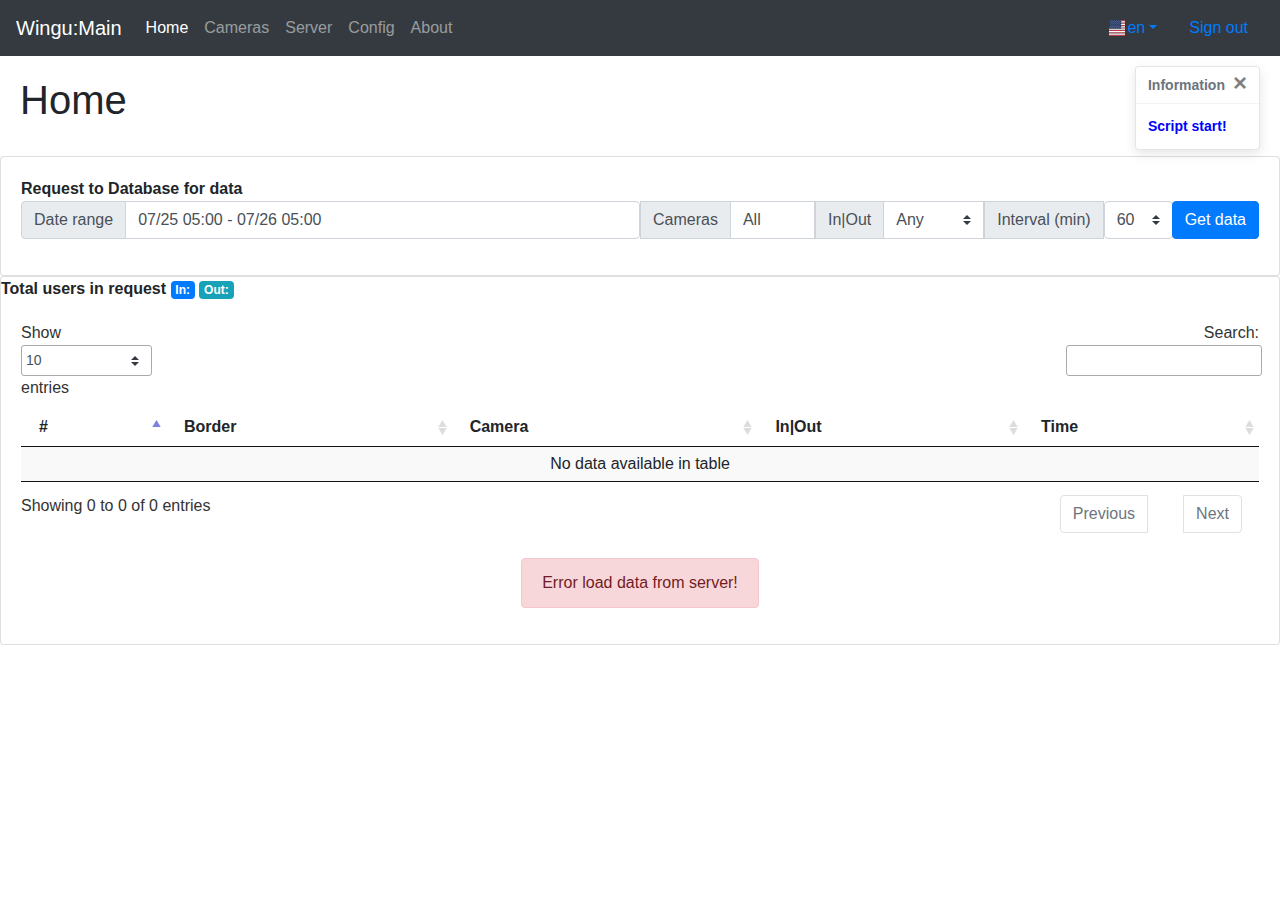
==== commit df6a6ffc: "modified:   config/Gpus_manager_default.yaml 	modified:   static/cameras.html 	modified:   static/co" ====
--- a/static/index.html
+++ b/static/index.html
@@ -86,7 +86,7 @@
 
         }
 
-        function getServerSata() {
+        function getServerData() {
             console.log('camsSelected()');
             var graph2d = 0;
             var dataset = 0;
@@ -266,10 +266,10 @@
                 timePicker: true,
                 startDate: moment().startOf('hour').subtract(24, 'hour'),
                 endDate: moment().startOf('hour'),
-                locale: { format: 'M/DD HH:mm' }
+                locale: { format: 'MM/DD HH:mm' }
             });
             getStreamsConfig();
-            getServerSata();
+            getServerData();
 
 
         });
@@ -280,92 +280,94 @@
     <div id="menu"></div>
     <h1 id="headMain"></h1>
     <br>
-    <div class="card">
-        <div class="card-header">Request to Database for data</div>
-        <div class="card-body">
-            <div id="dbRequest">
-                <form>
-                    <div class="input-group mb-auto">
-                        <div class="input-group w-50">
+    <div class="content">
+        <div class="card">
+            <div class="card-body">
+                <div id="dbRequest">
+                    <form>
+                        <b>Request to Database for data </b>
+                        <div class="input-group mb-auto">
+                            <div class="input-group w-50">
+                                <div class="input-group-prepend">
+                                    <span class="input-group-text">Date range</span>
+                                </div>
+                                <input type="text" class="form-control" name="datetimes" id="queue_timeRange" />
+                            </div>
                             <div class="input-group-prepend">
-                                <span class="input-group-text">Date range</span>
+                                <span class="input-group-text">Cameras</span>
                             </div>
-                            <input type="text" class="form-control" name="datetimes" id="queue_timeRange" />
+                            <input type="text" class="form-control" id="queue_camera" value="All" onclick=" $('#camModalDisplay').modal('show');">
+
+                            <!--<div class="input-group-prepend">
+                            <span class="input-group-text">Border</span>
                         </div>
-                        <div class="input-group-prepend">
-                            <span class="input-group-text">Cameras</span>
+                        <input type="text" class="form-control" id="queue_border" value="">-->
+
+                            <div class="input-group-prepend">
+                                <span class="input-group-text">In|Out</span>
+                            </div>
+                            <select class="custom-select" id="addStream_inOut">
+                                <option selected value="0">Any</option>
+                                <option value="1">In</option>
+                                <option value="2">Out</option>
+                            </select>
+                            <div class="input-group-prepend">
+                                <span class="input-group-text">Interval (min)</span>
+                                <select class="custom-select" id="addStream_interval">
+                                    <option value="10">10</option>
+                                    <option value="15">15</option>
+                                    <option value="30">30</option>
+                                    <option selected value="60">60</option>
+                                    <option value="120">120</option>
+                                    <option value="180">180</option>
+                                </select>
+                            </div>
+                            <button type="button" class="btn btn-primary" onclick="getServerData();">Get data</button>
                         </div>
-                        <input type="text" class="form-control" id="queue_camera" value="All" onclick=" $('#camModalDisplay').modal('show');">
-
-                        <!--<div class="input-group-prepend">
-        <span class="input-group-text">Border</span>
-    </div>
-    <input type="text" class="form-control" id="queue_border" value="">-->
-
-                        <div class="input-group-prepend">
-                            <span class="input-group-text">In|Out</span>
-                        </div>
-                        <select class="custom-select" id="addStream_inOut">
-                            <option selected value="0">Any</option>
-                            <option value="1">In</option>
-                            <option value="2">Out</option>
-                        </select>
-                        <div class="input-group-prepend">
-                            <span class="input-group-text">Interval (min)</span>
-                        </div>
-                        <select class="custom-select" id="addStream_interval">
-                            <option value="10">10</option>
-                            <option value="15">15</option>
-                            <option value="30">30</option>
-                            <option selected value="60">60</option>
-                            <option value="120">120</option>
-                            <option value="180">180</option>
-                        </select>
-                        <button type="button" class="btn btn-primary" onclick="getServerSata();">Get data</button>
-                    </div>
-                </form>
-            </div>
-        </div>
-    </div>
-    <div class="card">
-        <div>
-            <b>Total users in request</b>
-            <span class="badge badge-primary">In:<span id="in_users"></span></span>
-            <span class="badge badge-info">Out:<span id="out_users"></span></span>
-
-        </div>
-        <div id="visualization"></div>
-        <div class="card-body">
-            <table id="tableStat" class="display" style="width:100%">
-                <thead>
-                    <tr>
-                        <th>#</th>
-                        <th>Border</th>
-                        <th>Camera</th>
-                        <th>In|Out</th>
-                        <th>Time</th>
-                    </tr>
-                </thead>
-            </table>
-            <div class="d-flex justify-content-center" id="alertInfo">
-                <div class="spinner-border" role="status" id="spinner">
-                    <span class="sr-only">Loading...</span>
+                    </form>
                 </div>
             </div>
         </div>
-    </div>
-    <!-- Modal Display-->
-    <div class="modal fade" id="camModalDisplay" tabindex="-1" role="dialog" aria-labelledby="ModalDisplay" aria-hidden="true">
-        <div class="modal-dialog" role="document">
-            <div class="modal-content">
-                <div class="modal-header">
-                    <h5 class="modal-title" id="ModalDisplay">Select cameras<span id="result_image_stream_name"></span></h5>
+        <div class="card">
+            <div>
+                <b>Total users in request</b>
+                <span class="badge badge-primary">In:<span id="in_users"></span></span>
+                <span class="badge badge-info">Out:<span id="out_users"></span></span>
+
+            </div>
+            <div id="visualization"></div>
+            <div class="card-body">
+                <table id="tableStat" class="display" style="width:100%">
+                    <thead>
+                        <tr>
+                            <th>#</th>
+                            <th>Border</th>
+                            <th>Camera</th>
+                            <th>In|Out</th>
+                            <th>Time</th>
+                        </tr>
+                    </thead>
+                </table>
+                <div class="d-flex justify-content-center" id="alertInfo">
+                    <div class="spinner-border" role="status" id="spinner">
+                        <span class="sr-only">Loading...</span>
+                    </div>
                 </div>
-                <div class="modal-body">
-                    <form id="camsListSelect"></form>
-                </div>
-                <div class="modal-footer">
-                    <button type="button" class="btn btn-secondary" data-dismiss="modal" onclick="camsSelected();">Close</button>
+            </div>
+        </div>
+        <!-- Modal Display-->
+        <div class="modal fade" id="camModalDisplay" tabindex="-1" role="dialog" aria-labelledby="ModalDisplay" aria-hidden="true">
+            <div class="modal-dialog" role="document">
+                <div class="modal-content">
+                    <div class="modal-header">
+                        <h5 class="modal-title" id="ModalDisplay">Select cameras<span id="result_image_stream_name"></span></h5>
+                    </div>
+                    <div class="modal-body">
+                        <form id="camsListSelect"></form>
+                    </div>
+                    <div class="modal-footer">
+                        <button type="button" class="btn btn-secondary" data-dismiss="modal" onclick="camsSelected();">Close</button>
+                    </div>
                 </div>
             </div>
         </div>
--- a/static/js/main.css
+++ b/static/js/main.css
@@ -8,6 +8,7 @@
 }
 
 #content {
+    /*position: absolute;*/
     margin-left: 20px;
     margin-right: 20px;
 }
--- a/static/js/main.css
+++ b/static/js/main.css
@@ -8,6 +8,7 @@
 }
 
 #content {
+    /*position: absolute;*/
     margin-left: 20px;
     margin-right: 20px;
 }
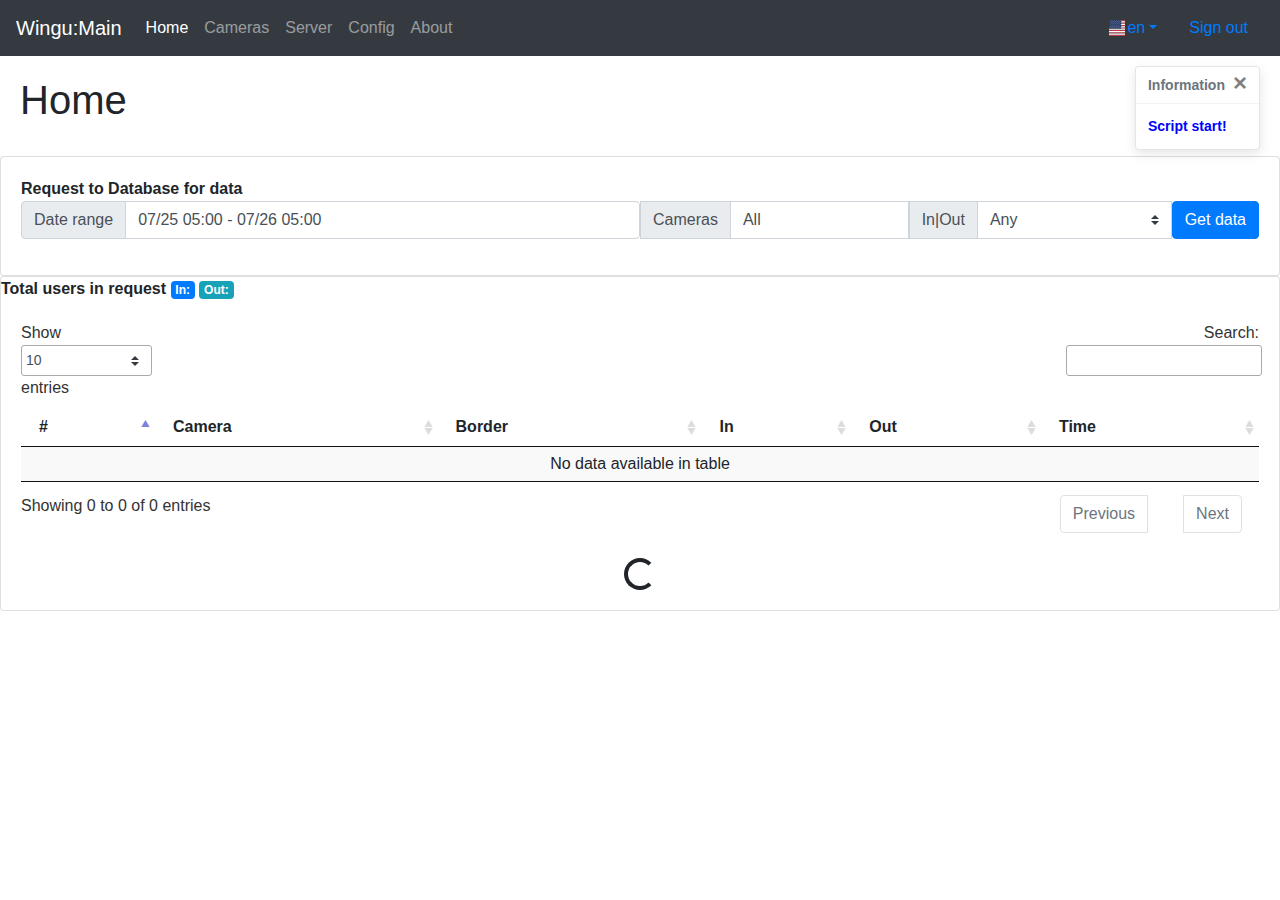
==== commit 71e817a9: "modified:   static/index.html 	modified:   videoCapture.py 	modified:   wingu_server.py" ====
--- a/static/index.html
+++ b/static/index.html
@@ -103,38 +103,23 @@
             request['time_end'] = $('#queue_timeRange').data('daterangepicker').endDate.unix()
             let interval_data = {}
             let form = $('#camsListSelect').find('input:checkbox:checked');
+            let streamsList = []
             if (form.length > 0) {
                 request['stream_id'] = []
-                let index2 = 0
                 form.each(function (index, value) {
                     let name = value.id.substring(10);
-                    // console.log("list", index, name);
                     request['stream_id'].push(name);
-                    interval_data[name + '_in'] = [];
-                    interval_data[name + '_out'] = [];
-                    groups.add({ id: index2, content: name + "_in", options: { drawPoints: { style: 'square' }, } });
-                    index2++;
-                    groups.add({ id: index2, content: name + '_out', options: { drawPoints: { style: 'circle' }, } });
-                    index2++;
-
+                    streamsList.push(name);
                 });
             } else {
                 let streamsConfigList = JSON.parse(localStorage.getItem('streamsConfigList'));
+                streamsList = Object.keys(streamsConfigList);
                 // console.log("streamsConfigList", typeof (streamsConfigList), streamsConfigList);
-                let index = 0;
-                for (var name in streamsConfigList) {
-                    interval_data[name + '_in'] = [];
-                    interval_data[name + '_out'] = [];
-                    groups.add({ id: index, content: name + "_in", options: { drawPoints: { style: 'square' }, } });
-                    index++;
-                    groups.add({ id: index, content: name + '_out', options: { drawPoints: { style: 'circle' }, } });
-                    index++;
-                }
             }
             if ($('#addStream_inOut').val() > 0) {
-                request['in_out'] = $('#addStream_inOut').val() - 1;
-            }
-            console.log("post request", request);
+                // request['in_out'] = $('#addStream_inOut').val() - 1;
+            }
+            console.log("post request", request, streamsList);
             $.post("../statsJson", JSON.stringify(request), function (ans) {
                 let json = JSON.parse(ans);
                 $('#spinner').remove();
@@ -142,38 +127,30 @@
                     let in_users = 0;
                     let out_users = 0;
                     let data = json['getStats']
-                    let endInterval = request['time_start'] + interval;
                     let cnt = 0;
-                    let all_intervals = [[moment.unix(request['time_start']), []]];
-                    for (var name in interval_data) { all_intervals[cnt][1][name] = 0; }
-                    // console.log("data ready", all_intervals, all_intervals[0][1]);
+                    let index = 0;
+                    for (var i in streamsList) {
+                        groups.add({ id: index, content: streamsList[i] + "_in", options: { drawPoints: { style: 'square' }, } });
+                        index++;
+                        groups.add({ id: index, content: streamsList[i] + '_out', options: { drawPoints: { style: 'circle' }, } });
+                        index++;
+                    }
+                    console.log("data ready", data);
+                    var items = [];
                     $.each(data, function (i, item) {
-                        if (endInterval <= item[4]) {
-                            all_intervals.push([moment.unix(endInterval), []]);
-                            cnt++; endInterval += interval;
-                            for (var name in interval_data) { all_intervals[cnt][1][name] = 0; }
-                        }
+                        in_users += item[3]
+                        out_users += item[4]
                         item[0] = i + 1;
-                        if (item[3] == 0) {
-                            item[3] = 'In', in_users++;
-                            all_intervals[cnt][1][item[2] + '_in']++;
-                        } else {
-                            item[3] = 'Out', out_users++;
-                            all_intervals[cnt][1][item[2] + '_out']++;
-                        };
-                        item[4] = moment.unix(item[4]).format('MM/DD/YY HH:mm');
+                        item[5] = moment.unix(item[5]).format('MM/DD/YY HH:mm');
                         t.row.add(item).draw(true);
+                        group_id = (streamsList.indexOf(item[1]) * 2)
+                        console.log("group_id", group_id);
+                        items.push({ 'x': item[5], 'y': item[3], 'group': group_id });
+                        items.push({ 'x': item[5], 'y': item[4], 'group': group_id + 1 });
                     });
                     // console.log("data ready", all_intervals);
                     $('#in_users').text(in_users);
                     $('#out_users').text(out_users);
-                    var items = [];
-                    for (var i in all_intervals) {
-                        let tm = all_intervals[i][0];
-                        for (var label in all_intervals[i][1]) {
-                            items.push({ 'x': tm, 'y':all_intervals[i][1][label], 'group': label});
-                        }
-                    }
                     dataset = new vis.DataSet(items);
                     var container = document.getElementById('visualization');
                     graph2d = new vis.Graph2d(container, items, groups, options);
@@ -311,7 +288,7 @@
                                 <option value="1">In</option>
                                 <option value="2">Out</option>
                             </select>
-                            <div class="input-group-prepend">
+                            <!--<div class="input-group-prepend">
                                 <span class="input-group-text">Interval (min)</span>
                                 <select class="custom-select" id="addStream_interval">
                                     <option value="10">10</option>
@@ -321,7 +298,7 @@
                                     <option value="120">120</option>
                                     <option value="180">180</option>
                                 </select>
-                            </div>
+                            </div>-->
                             <button type="button" class="btn btn-primary" onclick="getServerData();">Get data</button>
                         </div>
                     </form>
@@ -341,9 +318,10 @@
                     <thead>
                         <tr>
                             <th>#</th>
+                            <th>Camera</th>
                             <th>Border</th>
-                            <th>Camera</th>
-                            <th>In|Out</th>
+                            <th>In</th>
+                            <th>Out</th>
                             <th>Time</th>
                         </tr>
                     </thead>
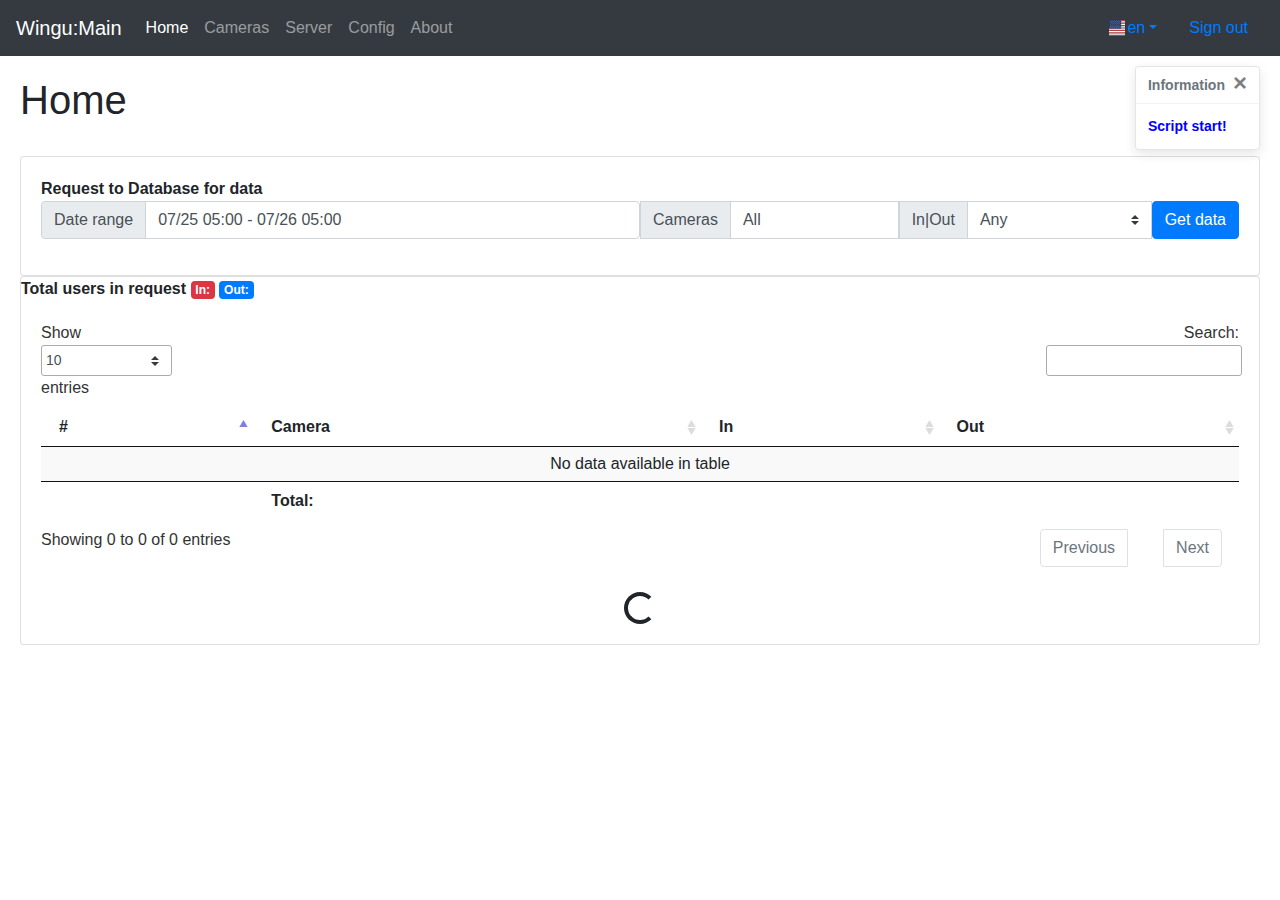
==== commit 8c7b483a: "modified:   config/Stream_file_39.yaml 	modified:   config/Stream_file_43.yaml 	modified:   counter_" ====
--- a/static/index.html
+++ b/static/index.html
@@ -10,8 +10,8 @@
     <script src="lib/jquery-3.5.1.min.js"></script>
     <script src="lib/moment.min.js"></script>
     <script src="lib/bootstrap.min.js"></script>
-    <link href="lib/vis-timeline-graph2d.min.css" rel="stylesheet" type="text/css" />
-    <script src="lib/vis-timeline-graph2d.min.js"></script>
+    <link rel="stylesheet" href="lib/uPlot.min.css">
+    <script src="lib/uPlot.iife.min.js"></script>
     <script src="lib/daterangepicker.js"></script>
     <link rel="stylesheet" href="lib/daterangepicker.css">
 
@@ -26,55 +26,40 @@
     <script type="text/javascript">
         // =============================================================
         // create a dataSet with groups
-
-        var options = {
-            dataAxis: {
-                showMinorLabels: false,
-                right: {
-                    title: {
-                        text: 'Title (right axis)'
-                    }
+        const transpose = (matrix) => {
+            let [row] = matrix;
+            let res = row.map((value, column) => matrix.map(row => { return row[column]; }));
+            return res;
+        }
+
+        let opts = {
+            title: "Default",
+            id: "chart1",
+            class: "my-chart",
+            width: 900,
+            height: 300,
+            series: [
+                {},
+                {
+                    show: true,
+                    spanGaps: false,
+                    label: "In",
+                    value: (self, rawValue) => rawValue.toFixed(0),
+                    stroke: "red",
+                    width: 2,
+                },
+                {
+                    show: true,
+                    spanGaps: false,
+                    label: "Out",
+                    value: (self, rawValue) => rawValue.toFixed(0),
+                    stroke: "blue",
+                    width: 2,
                 }
-            },
-            legend: { left: { position: "bottom-left" } },
-            //start: '2014-06-09',
-            //end: '2014-07-03'
+            ],
         };
 
 
-        function showIcons(show) {
-            graph2d.setOptions({ dataAxis: { icons: show } });
-        }
-
-        function showTitle(axis, show) {
-            var title;
-            if (show == true) {
-                title = { text: "Title (" + axis + " axis)" };
-            }
-            else {
-                title = { text: undefined };
-            }
-
-            if (axis == 'left') {
-                graph2d.setOptions({ dataAxis: { left: { title: title } } });
-            }
-            else {
-                graph2d.setOptions({ dataAxis: { right: { title: title } } });
-            }
-        }
-
-        var colors = ['red', 'green', 'blue', 'black', 'yellow', 'purple', 'pink'];
-        function styleTitle(axis) {
-            var title;
-            title = { style: "color: " + colors[Math.floor(Math.random() * colors.length) + 1] };
-
-            if (axis == 'left') {
-                graph2d.setOptions({ dataAxis: { left: { title: title } } });
-            }
-            else {
-                graph2d.setOptions({ dataAxis: { right: { title: title } } });
-            }
-        }
         //===========================================================
         function camsSelected() {
             let form = $('#camsListSelect').find('input:checkbox:checked');
@@ -88,78 +73,64 @@
 
         function getServerData() {
             console.log('camsSelected()');
-            var graph2d = 0;
-            var dataset = 0;
-            var graph2d = 0;
             $('#visualization').empty();
             let request = {};
             let t = $('#tableStat').DataTable();
             t.clear().draw();
             // var container = $('#visualization').append('<div></div>').attr('id', 'containerVis');
-            var groups = new vis.DataSet();
             let interval = parseInt($('#addStream_interval').val()) * 60
             console.log("interval", interval)
             request['time_start'] = $('#queue_timeRange').data('daterangepicker').startDate.unix()
             request['time_end'] = $('#queue_timeRange').data('daterangepicker').endDate.unix()
-            let interval_data = {}
             let form = $('#camsListSelect').find('input:checkbox:checked');
             let streamsList = []
             if (form.length > 0) {
-                request['stream_id'] = []
-                form.each(function (index, value) {
-                    let name = value.id.substring(10);
-                    request['stream_id'].push(name);
-                    streamsList.push(name);
-                });
+                form.each(function (index, value) { streamsList.push(value.id.substring(10)); });
             } else {
                 let streamsConfigList = JSON.parse(localStorage.getItem('streamsConfigList'));
                 streamsList = Object.keys(streamsConfigList);
-                // console.log("streamsConfigList", typeof (streamsConfigList), streamsConfigList);
             }
-            if ($('#addStream_inOut').val() > 0) {
-                // request['in_out'] = $('#addStream_inOut').val() - 1;
-            }
-            console.log("post request", request, streamsList);
-            $.post("../statsJson", JSON.stringify(request), function (ans) {
-                let json = JSON.parse(ans);
-                $('#spinner').remove();
-                if (json.hasOwnProperty('getStats')) {
-                    let in_users = 0;
-                    let out_users = 0;
-                    let data = json['getStats']
-                    let cnt = 0;
-                    let index = 0;
-                    for (var i in streamsList) {
-                        groups.add({ id: index, content: streamsList[i] + "_in", options: { drawPoints: { style: 'square' }, } });
-                        index++;
-                        groups.add({ id: index, content: streamsList[i] + '_out', options: { drawPoints: { style: 'circle' }, } });
-                        index++;
+            let exmpl = '{"getStats": [[10702, "cherk_left", "border1", 2, 0, 1613066626], [10705, "cherk_left", "border1", 0, 1, 1613066926], [10708, "cherk_left", "border1", 4, 1, 1613067227], [10711, "cherk_left", "border1", 2, 2, 1613067527], [10714, "cherk_left", "border1", 1, 2, 1613067827], [10717, "cherk_left", "border1", 1, 0, 1613068128], [10720, "cherk_left", "border1", 4, 0, 1613068428], [10723, "cherk_left", "border1", 0, 1, 1613068728], [10726, "cherk_left", "border1", 2, 0, 1613069029], [10729, "cherk_left", "border1", 4, 2, 1613069329], [10732, "cherk_left", "border1", 0, 1, 1613069629], [10735, "cherk_left", "border1", 0, 1, 1613069929], [10738, "cherk_left", "border1", 1, 0, 1613070229], [10741, "cherk_left", "border1", 2, 1, 1613070530], [10744, "cherk_left", "border1", 2, 1, 1613070830], [10747, "cherk_left", "border1", 6, 0, 1613071130], [10750, "cherk_left", "border1", 0, 1, 1613071431], [10753, "cherk_left", "border1", 3, 1, 1613071731], [10756, "cherk_left", "border1", 0, 0, 1613072031], [10759, "cherk_left", "border1", 0, 0, 1613072331], [10762, "cherk_left", "border1", 0, 0, 1613072631], [10765, "cherk_left", "border1", 0, 0, 1613072931], [10768, "cherk_left", "border1", 0, 0, 1613073232], [10771, "cherk_left", "border1", 0, 0, 1613073532], [10774, "cherk_left", "border1", 0, 0, 1613073832], [10777, "cherk_left", "border1", 0, 0, 1613074133], [10780, "cherk_left", "border1", 0, 0, 1613074433], [10783, "cherk_left", "border1", 0, 0, 1613074733], [10786, "cherk_left", "border1", 0, 0, 1613075034], [10789, "cherk_left", "border1", 0, 0, 1613075334], [10792, "cherk_left", "border1", 0, 0, 1613075634], [10795, "cherk_left", "border1", 0, 0, 1613075935], [10798, "cherk_left", "border1", 0, 0, 1613076235], [10801, "cherk_left", "border1", 0, 0, 1613076535], [10804, "cherk_left", "border1", 0, 0, 1613076836], [10807, "cherk_left", "border1", 0, 0, 1613077136], [10810, "cherk_left", "border1", 0, 0, 1613077436], [10813, "cherk_left", "border1", 0, 0, 1613077736], [10816, "cherk_left", "border1", 0, 0, 1613078036], [10819, "cherk_left", "border1", 0, 0, 1613078336], [10822, "cherk_left", "border1", 0, 0, 1613078637], [10825, "cherk_left", "border1", 0, 0, 1613078937], [10828, "cherk_left", "border1", 0, 0, 1613079237], [10831, "cherk_left", "border1", 0, 0, 1613079537], [10834, "cherk_left", "border1", 0, 0, 1613079838], [10837, "cherk_left", "border1", 0, 0, 1613080138], [10840, "cherk_left", "border1", 0, 0, 1613080438], [10843, "cherk_left", "border1", 0, 0, 1613080738], [10846, "cherk_left", "border1", 0, 0, 1613081039], [10849, "cherk_left", "border1", 0, 0, 1613081339], [10852, "cherk_left", "border1", 0, 0, 1613081640], [10855, "cherk_left", "border1", 0, 0, 1613081940], [10858, "cherk_left", "border1", 0, 0, 1613082240], [10861, "cherk_left", "border1", 0, 0, 1613082540], [10864, "cherk_left", "border1", 0, 0, 1613082840], [10867, "cherk_left", "border1", 0, 0, 1613083140], [10870, "cherk_left", "border1", 0, 0, 1613083441], [10873, "cherk_left", "border1", 0, 0, 1613083741], [10876, "cherk_left", "border1", 0, 0, 1613084041], [10879, "cherk_left", "border1", 0, 0, 1613084342], [10882, "cherk_left", "border1", 0, 0, 1613084642], [10885, "cherk_left", "border1", 1, 0, 1613084942], [10888, "cherk_left", "border1", 2, 1, 1613085243], [10891, "cherk_left", "border1", 0, 0, 1613085543], [10894, "cherk_left", "border1", 0, 0, 1613085843], [10897, "cherk_left", "border1", 0, 0, 1613086143], [10900, "cherk_left", "border1", 0, 0, 1613086444], [10903, "cherk_left", "border1", 0, 0, 1613086744], [10906, "cherk_left", "border1", 0, 0, 1613087044], [10909, "cherk_left", "border1", 0, 0, 1613087345], [10912, "cherk_left", "border1", 0, 0, 1613087645], [10915, "cherk_left", "border1", 0, 0, 1613087946], [10918, "cherk_left", "border1", 0, 0, 1613088246], [10921, "cherk_left", "border1", 0, 0, 1613088546], [10924, "cherk_left", "border1", 0, 0, 1613088846], [10927, "cherk_left", "border1", 0, 0, 1613089146], [10930, "cherk_left", "border1", 0, 0, 1613089446], [10933, "cherk_left", "border1", 0, 0, 1613089746], [10936, "cherk_left", "border1", 0, 0, 1613090046], [10939, "cherk_left", "border1", 0, 0, 1613090346], [10942, "cherk_left", "border1", 0, 0, 1613090646], [10945, "cherk_left", "border1", 0, 0, 1613090947], [10948, "cherk_left", "border1", 0, 0, 1613091247], [10951, "cherk_left", "border1", 0, 0, 1613091547], [10954, "cherk_left", "border1", 0, 0, 1613091848], [10957, "cherk_left", "border1", 0, 0, 1613092148], [10960, "cherk_left", "border1", 0, 0, 1613092448], [10963, "cherk_left", "border1", 0, 0, 1613092749], [10966, "cherk_left", "border1", 0, 0, 1613093049], [10969, "cherk_left", "border1", 0, 0, 1613093349], [10972, "cherk_left", "border1", 0, 0, 1613093649], [10975, "cherk_left", "border1", 0, 0, 1613093949], [10978, "cherk_left", "border1", 0, 0, 1613094250], [10981, "cherk_left", "border1", 0, 0, 1613094550], [10984, "cherk_left", "border1", 0, 0, 1613094851], [10987, "cherk_left", "border1", 0, 0, 1613095151], [10990, "cherk_left", "border1", 0, 0, 1613095451], [10993, "cherk_left", "border1", 0, 0, 1613095751], [10996, "cherk_left", "border1", 0, 0, 1613096052], [10999, "cherk_left", "border1", 1, 0, 1613096352], [11002, "cherk_left", "border1", 0, 0, 1613096652], [11005, "cherk_left", "border1", 0, 0, 1613096953], [11008, "cherk_left", "border1", 0, 0, 1613097253], [11011, "cherk_left", "border1", 0, 0, 1613097553], [11014, "cherk_left", "border1", 0, 0, 1613097853], [11017, "cherk_left", "border1", 1, 0, 1613098154], [11020, "cherk_left", "border1", 0, 0, 1613098454], [11023, "cherk_left", "border1", 0, 0, 1613098755], [11026, "cherk_left", "border1", 0, 0, 1613099055], [11029, "cherk_left", "border1", 0, 0, 1613099356], [11032, "cherk_left", "border1", 0, 0, 1613099656], [11035, "cherk_left", "border1", 0, 0, 1613099956], [11038, "cherk_left", "border1", 0, 0, 1613100256], [11041, "cherk_left", "border1", 0, 0, 1613100557], [11044, "cherk_left", "border1", 0, 0, 1613100857], [11047, "cherk_left", "border1", 0, 0, 1613101157], [11050, "cherk_left", "border1", 0, 0, 1613101458], [11053, "cherk_left", "border1", 0, 0, 1613101758], [11056, "cherk_left", "border1", 0, 0, 1613102058], [11059, "cherk_left", "border1", 0, 0, 1613102358], [11062, "cherk_left", "border1", 0, 0, 1613102658], [11065, "cherk_left", "border1", 0, 0, 1613102959], [11068, "cherk_left", "border1", 0, 0, 1613103259], [11071, "cherk_left", "border1", 0, 0, 1613103559], [11074, "cherk_left", "border1", 0, 0, 1613103860], [11077, "cherk_left", "border1", 0, 0, 1613104160], [11080, "cherk_left", "border1", 0, 0, 1613104460], [11083, "cherk_left", "border1", 0, 0, 1613104761], [11086, "cherk_left", "border1", 0, 0, 1613105061], [11089, "cherk_left", "border1", 0, 0, 1613105361], [11092, "cherk_left", "border1", 0, 0, 1613105662], [11095, "cherk_left", "border1", 0, 0, 1613105962], [11098, "cherk_left", "border1", 0, 0, 1613106262], [11101, "cherk_left", "border1", 0, 0, 1613106562], [11104, "cherk_left", "border1", 0, 0, 1613106863], [11107, "cherk_left", "border1", 0, 0, 1613107163], [11110, "cherk_left", "border1", 0, 0, 1613107463], [11113, "cherk_left", "border1", 0, 0, 1613107763], [11116, "cherk_left", "border1", 0, 0, 1613108063], [11119, "cherk_left", "border1", 0, 0, 1613108364], [11122, "cherk_left", "border1", 0, 0, 1613108664], [11125, "cherk_left", "border1", 2, 2, 1613108964], [11128, "cherk_left", "border1", 0, 0, 1613109264], [11131, "cherk_left", "border1", 0, 0, 1613109564], [11134, "cherk_left", "border1", 0, 0, 1613109865], [11137, "cherk_left", "border1", 0, 0, 1613110165], [11140, "cherk_left", "border1", 0, 1, 1613110466], [11143, "cherk_left", "border1", 0, 1, 1613110766], [11146, "cherk_left", "border1", 1, 1, 1613111066], [11149, "cherk_left", "border1", 2, 0, 1613111367], [11152, "cherk_left", "border1", 0, 0, 1613111667], [11155, "cherk_left", "border1", 0, 0, 1613111967], [11158, "cherk_left", "border1", 1, 0, 1613112267], [11161, "cherk_left", "border1", 0, 0, 1613112568], [11164, "cherk_left", "border1", 0, 0, 1613112868], [11167, "cherk_left", "border1", 0, 0, 1613113168], [11170, "cherk_left", "border1", 1, 2, 1613113468], [11173, "cherk_left", "border1", 2, 2, 1613113768], [11176, "cherk_left", "border1", 6, 3, 1613114068], [11179, "cherk_left", "border1", 1, 3, 1613114368], [11182, "cherk_left", "border1", 1, 1, 1613114668], [11185, "cherk_left", "border1", 3, 1, 1613114968], [11188, "cherk_left", "border1", 2, 2, 1613115269], [11191, "cherk_left", "border1", 0, 1, 1613115569], [11194, "cherk_left", "border1", 3, 2, 1613115870], [11197, "cherk_left", "border1", 2, 3, 1613116170], [11200, "cherk_left", "border1", 5, 6, 1613116471], [11203, "cherk_left", "border1", 2, 3, 1613116771], [11206, "cherk_left", "border1", 1, 4, 1613117071], [11209, "cherk_left", "border1", 4, 1, 1613117372], [11212, "cherk_left", "border1", 3, 3, 1613117672], [11215, "cherk_left", "border1", 3, 1, 1613117973], [11218, "cherk_left", "border1", 2, 2, 1613118273], [11221, "cherk_left", "border1", 2, 5, 1613118573], [11224, "cherk_left", "border1", 3, 2, 1613118873], [11227, "cherk_left", "border1", 3, 6, 1613119174], [11230, "cherk_left", "border1", 4, 1, 1613119474], [11233, "cherk_left", "border1", 4, 5, 1613119774], [11236, "cherk_left", "border1", 2, 5, 1613120075], [11239, "cherk_left", "border1", 5, 2, 1613120375], [11242, "cherk_left", "border1", 1, 2, 1613120675], [11245, "cherk_left", "border1", 5, 3, 1613120975], [11248, "cherk_left", "border1", 2, 3, 1613121275], [11251, "cherk_left", "border1", 2, 4, 1613121576], [11254, "cherk_left", "border1", 2, 4, 1613121876], [11257, "cherk_left", "border1", 3, 2, 1613122176], [11260, "cherk_left", "border1", 1, 4, 1613122477], [11263, "cherk_left", "border1", 4, 1, 1613122777], [11266, "cherk_left", "border1", 0, 2, 1613123077], [11269, "cherk_left", "border1", 4, 3, 1613123377], [11272, "cherk_left", "border1", 5, 5, 1613123678], [11275, "cherk_left", "border1", 4, 4, 1613123978], [11278, "cherk_left", "border1", 4, 6, 1613124278], [11281, "cherk_left", "border1", 5, 6, 1613124578], [11284, "cherk_left", "border1", 11, 5, 1613124879], [11287, "cherk_left", "border1", 9, 6, 1613125179], [11290, "cherk_left", "border1", 7, 3, 1613125479], [11293, "cherk_left", "border1", 6, 8, 1613125779], [11296, "cherk_left", "border1", 3, 6, 1613126079], [11299, "cherk_left", "border1", 4, 2, 1613126380], [11302, "cherk_left", "border1", 7, 3, 1613126680], [11305, "cherk_left", "border1", 5, 8, 1613126981], [11308, "cherk_left", "border1", 5, 2, 1613127281], [11311, "cherk_left", "border1", 5, 3, 1613127581], [11314, "cherk_left", "border1", 2, 2, 1613127882], [11316, "cherk_left", "border1", 6, 5, 1613128182], [11318, "cherk_left", "border1", 0, 0, 1613128303], [11320, "cherk_left", "border1", 5, 5, 1613128603], [11322, "cherk_left", "border1", 6, 5, 1613128904], [11324, "cherk_left", "border1", 5, 6, 1613129204], [11326, "cherk_left", "border1", 3, 2, 1613129505], [11329, "cherk_left", "border1", 2, 1, 1613129806], [11331, "cherk_left", "border1", 4, 1, 1613130106], [11334, "cherk_left", "border1", 7, 1, 1613130406], [11337, "cherk_left", "border1", 8, 3, 1613130707], [11340, "cherk_left", "border1", 2, 0, 1613131007], [11343, "cherk_left", "border1", 1, 0, 1613131308], [11346, "cherk_left", "border1", 5, 1, 1613131608], [11348, "cherk_left", "border1", 2, 3, 1613131908], [11351, "cherk_left", "border1", 1, 2, 1613132209], [11354, "cherk_left", "border1", 0, 0, 1613132509], [11357, "cherk_left", "border1", 2, 0, 1613132810], [11360, "cherk_left", "border1", 2, 1, 1613133110], [11363, "cherk_left", "border1", 0, 2, 1613133410], [11366, "cherk_left", "border1", 0, 1, 1613133710], [11369, "cherk_left", "border1", 1, 0, 1613134011], [11372, "cherk_left", "border1", 3, 0, 1613134311], [11375, "cherk_left", "border1", 4, 1, 1613134611], [11378, "cherk_left", "border1", 3, 1, 1613134912], [11381, "cherk_left", "border1", 0, 3, 1613135212], [11384, "cherk_left", "border1", 1, 1, 1613135512], [11387, "cherk_left", "border1", 1, 2, 1613135813], [11390, "cherk_left", "border1", 2, 4, 1613136113], [11393, "cherk_left", "border1", 3, 2, 1613136413], [11396, "cherk_left", "border1", 3, 1, 1613136714], [11399, "cherk_left", "border1", 0, 0, 1613137014], [11402, "cherk_left", "border1", 1, 2, 1613137314], [11405, "cherk_left", "border1", 4, 1, 1613137614], [11408, "cherk_left", "border1", 0, 2, 1613137914], [11411, "cherk_left", "border1", 1, 3, 1613138214], [11414, "cherk_left", "border1", 4, 2, 1613138515], [11417, "cherk_left", "border1", 1, 4, 1613138816], [11420, "cherk_left", "border1", 4, 1, 1613139116], [11423, "cherk_left", "border1", 4, 1, 1613139416], [11426, "cherk_left", "border1", 0, 1, 1613139716], [11429, "cherk_left", "border1", 4, 2, 1613140017], [11432, "cherk_left", "border1", 2, 0, 1613140317], [11435, "cherk_left", "border1", 3, 3, 1613140617], [11438, "cherk_left", "border1", 0, 0, 1613140917], [11441, "cherk_left", "border1", 10, 0, 1613141218], [11444, "cherk_left", "border1", 3, 2, 1613141519], [11447, "cherk_left", "border1", 5, 0, 1613141819], [11450, "cherk_left", "border1", 2, 1, 1613142119], [11453, "cherk_left", "border1", 2, 1, 1613142419], [11456, "cherk_left", "border1", 4, 3, 1613142720], [11459, "cherk_left", "border1", 3, 0, 1613143021], [11462, "cherk_left", "border1", 2, 1, 1613143321], [11465, "cherk_left", "border1", 4, 2, 1613143621], [11468, "cherk_left", "border1", 4, 1, 1613143922], [11471, "cherk_left", "border1", 3, 5, 1613144222], [11474, "cherk_left", "border1", 1, 1, 1613144522], [11477, "cherk_left", "border1", 3, 3, 1613144823], [11480, "cherk_left", "border1", 2, 2, 1613145123], [11483, "cherk_left", "border1", 5, 2, 1613145423], [11486, "cherk_left", "border1", 1, 0, 1613145724], [11489, "cherk_left", "border1", 2, 0, 1613146024], [11492, "cherk_left", "border1", 0, 0, 1613146324], [11495, "cherk_left", "border1", 0, 0, 1613146624], [11498, "cherk_left", "border1", 0, 0, 1613146924], [11501, "cherk_left", "border1", 0, 0, 1613147224], [11504, "cherk_left", "border1", 0, 0, 1613147524], [11507, "cherk_left", "border1", 0, 0, 1613147824], [11510, "cherk_left", "border1", 0, 0, 1613147964], [11512, "cherk_left", "border1", 2, 1, 1613148264], [11514, "cherk_left", "border1", 3, 1, 1613148564], [11516, "cherk_left", "border1", 5, 4, 1613148865], [11518, "cherk_left", "border1", 8, 2, 1613149165], [11520, "cherk_left", "border1", 9, 2, 1613149465], [11522, "cherk_left", "border1", 5, 2, 1613149766], [11524, "cherk_left", "border1", 6, 3, 1613150066], [11526, "cherk_left", "border1", 2, 6, 1613150366], [11528, "cherk_left", "border1", 8, 1, 1613150667], [11530, "cherk_left", "border1", 5, 5, 1613150967], [11532, "cherk_left", "border1", 6, 3, 1613151267], [11534, "cherk_left", "border1", 9, 3, 1613151567], [11536, "cherk_left", "border1", 2, 5, 1613151868], [11538, "cherk_left", "border1", 8, 2, 1613152168], [11540, "cherk_left", "border1", 7, 2, 1613152468], [11542, "cherk_left", "border1", 4, 1, 1613152768]]}'
+            let total_users = [0, 0];
+            streamsList.forEach((cam_id, index) => {
+                request['stream_id'] = [cam_id];
+                console.log("post request", request);
+                let cam_in_out = [0, 0];
+                $.post("../statsJson", JSON.stringify(request), function (ans) {
+                    let json = JSON.parse(exmpl);
+                    $('#spinner').remove();
+                    if (json.hasOwnProperty('getStats')) {
+                        let data = json['getStats'];
+                        let items = [[], [], []];
+                        //console.time('start1');
+                        data.forEach((item) => {
+                            items[0].push(item[5]);
+                            items[1].push(item[3]);
+                            items[2].push(item[4]);
+                            cam_in_out[0] += item[3];
+                            cam_in_out[1] += item[4];
+                        })
+                        total_users[0] += cam_in_out[0];
+                        total_users[1] += cam_in_out[1];
+                        //console.timeEnd('start1');
+                        opts['id'] = 'plot_' + cam_id;
+                        opts['title'] = "Camera: " + cam_id + ", IN: " + cam_in_out[0].toString() + ", OUT: " + cam_in_out[1].toString();
+                        console.time('start2');
+                        let uplot = new uPlot(opts, items, document.getElementById('visualization'));
+                        console.timeEnd('start2');
+                        $('#in_users').text(total_users[0]);
+                        $('#out_users').text(total_users[1]);
+                        t.row.add([index + 1, cam_id, cam_in_out[0], cam_in_out[1]]).draw(true);
+                        $('#foot_in').html(total_users[0]);
+                        $('#foot_out').html(total_users[1]);
                     }
-                    console.log("data ready", data);
-                    var items = [];
-                    $.each(data, function (i, item) {
-                        in_users += item[3]
-                        out_users += item[4]
-                        item[0] = i + 1;
-                        item[5] = moment.unix(item[5]).format('MM/DD/YY HH:mm');
-                        t.row.add(item).draw(true);
-                        group_id = (streamsList.indexOf(item[1]) * 2)
-                        console.log("group_id", group_id);
-                        items.push({ 'x': item[5], 'y': item[3], 'group': group_id });
-                        items.push({ 'x': item[5], 'y': item[4], 'group': group_id + 1 });
-                    });
-                    // console.log("data ready", all_intervals);
-                    $('#in_users').text(in_users);
-                    $('#out_users').text(out_users);
-                    dataset = new vis.DataSet(items);
-                    var container = document.getElementById('visualization');
-                    graph2d = new vis.Graph2d(container, items, groups, options);
-                }
-            }).fail(function () {
-                $('#spinner').remove();
-                $('#alertInfo').html('<div class="alert alert-danger" role="alert">Error load data from server!</div>');
-                console.log("error get json");
-            }, "json");
+                }).fail(function () {
+                    $('#spinner').remove();
+                    $('#alertInfo').html('<div class="alert alert-danger" role="alert">Error load data from server!</div>');
+                    console.log("error get json");
+                }, "json");
+            });
+
         }
 
         function addRowsStat(rows) {
@@ -176,14 +147,6 @@
                 if (data[3] == 1) { inOut = "Out"; in_users++; }
                 else { out_users++; }
                 table.row.add([count + 1, data[1], data[2], inOut, moment.unix(data[4]).format('MM/DD/YY HH:mm')]).draw().node();
-                //table
-                //    .append($('<tr>').attr('id', "stat_" + name)
-                //        .append($('<td>').append(count + 1).attr('id', "stat_num_" + (count + 1).toString()))
-                //        .append($('<td>').append(data[1]).attr('id', "stat_name_" + name))
-                //        .append($('<td>').append(data[2]).attr('id', "stat_border_" + name))
-                //        .append($('<td>').append(inOut).attr('id', "stat_inOut_" + name))
-                //        .append($('<td>').append(moment.unix(data[4]).format()).attr('id', "stat_time_" + name))
-                //    );
             }
             console.log("in_users", in_users, out_users);
             $('#in_users').text(in_users);
@@ -204,13 +167,13 @@
                         // console.log("streamsConfigList", typeof (streamsConfigList), streamsConfigList);
                         for (var name in streamsConfigList) { //
                             let divStr = `
-                                                            <div class="input-group mb-auto">
-                                                                <div class="input-group-append">
-                                                                    <span class="input-group-text">`+ name + `</span>
-                                                                    <span class="input-group-text">
-                                                                        <input type="checkbox" aria-label="Autostart" id="addStream_`+ name + `"></span>
-                                                                </div>
-                                                            </div>`;
+                                        <div class="input-group mb-auto">
+                                            <div class="input-group-append">
+                                                <span class="input-group-text">`+ name + `</span>
+                                                <span class="input-group-text">
+                                                    <input type="checkbox" aria-label="Autostart" id="addStream_`+ name + `"></span>
+                                            </div>
+                                        </div>`;
                             $('#camsListSelect').append(divStr);
                         };
                     } else {
@@ -233,15 +196,25 @@
                     targets: [1],
                     orderData: [1, 0]
                 }, {
-                    targets: [4],
-                    orderData: [4, 0]
+                    targets: [2],
+                    orderData: [2, 0]
                 }]
             });
 
             if (wsCmd == null) { WebSocketCmd(); }
             $('#queue_timeRange').daterangepicker({
+                timePicker24Hour: true,
+                ranges: {
+                    '1 hour': [moment(), moment().subtract(1, 'hours')],
+                    '2 hour': [moment(), moment().subtract(2, 'hours')],
+                    '1 day': [moment(), moment().subtract(1, 'days')],
+                    'Last 7 Days': [moment().subtract(6, 'days'), moment()],
+                    'Last 30 Days': [moment().subtract(29, 'days'), moment()],
+                    'This Month': [moment().startOf('month'), moment().endOf('month')],
+                    'Last Month': [moment().subtract(1, 'month').startOf('month'), moment().subtract(1, 'month').endOf('month')]
+                },
                 timePicker: true,
-                startDate: moment().startOf('hour').subtract(24, 'hour'),
+                startDate: moment().startOf('hour').subtract(1, 'days'),
                 endDate: moment().startOf('hour'),
                 locale: { format: 'MM/DD HH:mm' }
             });
@@ -275,11 +248,6 @@
                             </div>
                             <input type="text" class="form-control" id="queue_camera" value="All" onclick=" $('#camModalDisplay').modal('show');">
 
-                            <!--<div class="input-group-prepend">
-                            <span class="input-group-text">Border</span>
-                        </div>
-                        <input type="text" class="form-control" id="queue_border" value="">-->
-
                             <div class="input-group-prepend">
                                 <span class="input-group-text">In|Out</span>
                             </div>
@@ -288,17 +256,6 @@
                                 <option value="1">In</option>
                                 <option value="2">Out</option>
                             </select>
-                            <!--<div class="input-group-prepend">
-                                <span class="input-group-text">Interval (min)</span>
-                                <select class="custom-select" id="addStream_interval">
-                                    <option value="10">10</option>
-                                    <option value="15">15</option>
-                                    <option value="30">30</option>
-                                    <option selected value="60">60</option>
-                                    <option value="120">120</option>
-                                    <option value="180">180</option>
-                                </select>
-                            </div>-->
                             <button type="button" class="btn btn-primary" onclick="getServerData();">Get data</button>
                         </div>
                     </form>
@@ -308,23 +265,28 @@
         <div class="card">
             <div>
                 <b>Total users in request</b>
-                <span class="badge badge-primary">In:<span id="in_users"></span></span>
-                <span class="badge badge-info">Out:<span id="out_users"></span></span>
+                <span class="badge badge-danger">In:<span id="in_users"></span></span>
+                <span class="badge badge-primary">Out:<span id="out_users"></span></span>
 
             </div>
-            <div id="visualization"></div>
             <div class="card-body">
                 <table id="tableStat" class="display" style="width:100%">
                     <thead>
                         <tr>
                             <th>#</th>
                             <th>Camera</th>
-                            <th>Border</th>
                             <th>In</th>
                             <th>Out</th>
-                            <th>Time</th>
                         </tr>
                     </thead>
+                    <tfoot>
+                        <tr>
+                            <td></td>
+                            <td><b>Total:</b></td>
+                            <td id="foot_in"></td>
+                            <td id="foot_out"></td>
+                        </tr>
+                    </tfoot>
                 </table>
                 <div class="d-flex justify-content-center" id="alertInfo">
                     <div class="spinner-border" role="status" id="spinner">
@@ -349,6 +311,8 @@
                 </div>
             </div>
         </div>
+        <div id="visualization"></div>
+
     </div>
 </body>
 </html>--- a/static/js/main.css
+++ b/static/js/main.css
@@ -7,7 +7,7 @@
     margin-right: 20px;
 }
 
-#content {
+.content {
     /*position: absolute;*/
     margin-left: 20px;
     margin-right: 20px;
--- a/static/js/main.css
+++ b/static/js/main.css
@@ -7,7 +7,7 @@
     margin-right: 20px;
 }
 
-#content {
+.content {
     /*position: absolute;*/
     margin-left: 20px;
     margin-right: 20px;
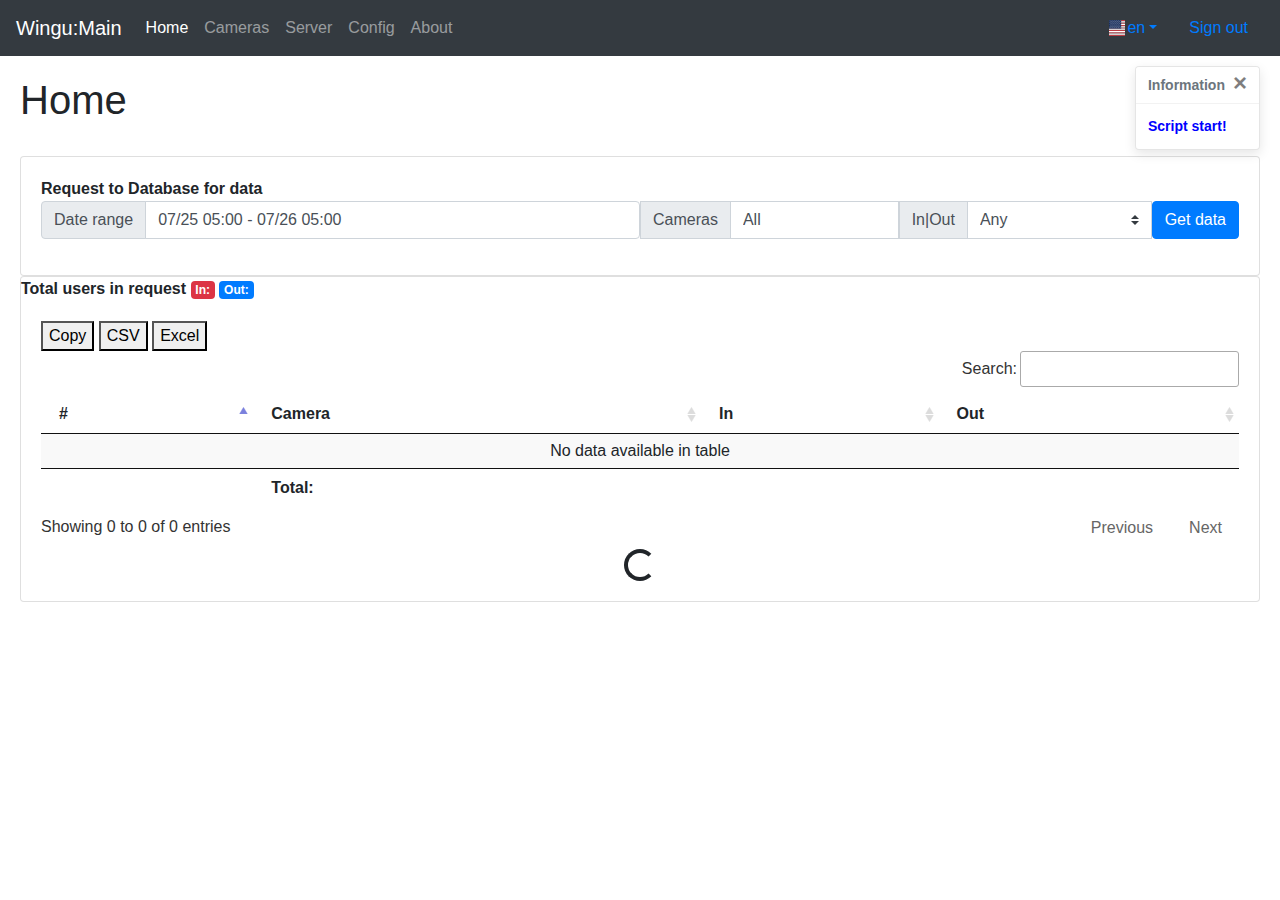
==== commit 05f21d8b: "modified:   config/Gpus_manager_default.yaml 	modified:   config/Stream_file_39.yaml 	modified:   de" ====
--- a/static/index.html
+++ b/static/index.html
@@ -90,14 +90,16 @@
                 let streamsConfigList = JSON.parse(localStorage.getItem('streamsConfigList'));
                 streamsList = Object.keys(streamsConfigList);
             }
-            let exmpl = '{"getStats": [[10702, "cherk_left", "border1", 2, 0, 1613066626], [10705, "cherk_left", "border1", 0, 1, 1613066926], [10708, "cherk_left", "border1", 4, 1, 1613067227], [10711, "cherk_left", "border1", 2, 2, 1613067527], [10714, "cherk_left", "border1", 1, 2, 1613067827], [10717, "cherk_left", "border1", 1, 0, 1613068128], [10720, "cherk_left", "border1", 4, 0, 1613068428], [10723, "cherk_left", "border1", 0, 1, 1613068728], [10726, "cherk_left", "border1", 2, 0, 1613069029], [10729, "cherk_left", "border1", 4, 2, 1613069329], [10732, "cherk_left", "border1", 0, 1, 1613069629], [10735, "cherk_left", "border1", 0, 1, 1613069929], [10738, "cherk_left", "border1", 1, 0, 1613070229], [10741, "cherk_left", "border1", 2, 1, 1613070530], [10744, "cherk_left", "border1", 2, 1, 1613070830], [10747, "cherk_left", "border1", 6, 0, 1613071130], [10750, "cherk_left", "border1", 0, 1, 1613071431], [10753, "cherk_left", "border1", 3, 1, 1613071731], [10756, "cherk_left", "border1", 0, 0, 1613072031], [10759, "cherk_left", "border1", 0, 0, 1613072331], [10762, "cherk_left", "border1", 0, 0, 1613072631], [10765, "cherk_left", "border1", 0, 0, 1613072931], [10768, "cherk_left", "border1", 0, 0, 1613073232], [10771, "cherk_left", "border1", 0, 0, 1613073532], [10774, "cherk_left", "border1", 0, 0, 1613073832], [10777, "cherk_left", "border1", 0, 0, 1613074133], [10780, "cherk_left", "border1", 0, 0, 1613074433], [10783, "cherk_left", "border1", 0, 0, 1613074733], [10786, "cherk_left", "border1", 0, 0, 1613075034], [10789, "cherk_left", "border1", 0, 0, 1613075334], [10792, "cherk_left", "border1", 0, 0, 1613075634], [10795, "cherk_left", "border1", 0, 0, 1613075935], [10798, "cherk_left", "border1", 0, 0, 1613076235], [10801, "cherk_left", "border1", 0, 0, 1613076535], [10804, "cherk_left", "border1", 0, 0, 1613076836], [10807, "cherk_left", "border1", 0, 0, 1613077136], [10810, "cherk_left", "border1", 0, 0, 1613077436], [10813, "cherk_left", "border1", 0, 0, 1613077736], [10816, "cherk_left", "border1", 0, 0, 1613078036], [10819, "cherk_left", "border1", 0, 0, 1613078336], [10822, "cherk_left", "border1", 0, 0, 1613078637], [10825, "cherk_left", "border1", 0, 0, 1613078937], [10828, "cherk_left", "border1", 0, 0, 1613079237], [10831, "cherk_left", "border1", 0, 0, 1613079537], [10834, "cherk_left", "border1", 0, 0, 1613079838], [10837, "cherk_left", "border1", 0, 0, 1613080138], [10840, "cherk_left", "border1", 0, 0, 1613080438], [10843, "cherk_left", "border1", 0, 0, 1613080738], [10846, "cherk_left", "border1", 0, 0, 1613081039], [10849, "cherk_left", "border1", 0, 0, 1613081339], [10852, "cherk_left", "border1", 0, 0, 1613081640], [10855, "cherk_left", "border1", 0, 0, 1613081940], [10858, "cherk_left", "border1", 0, 0, 1613082240], [10861, "cherk_left", "border1", 0, 0, 1613082540], [10864, "cherk_left", "border1", 0, 0, 1613082840], [10867, "cherk_left", "border1", 0, 0, 1613083140], [10870, "cherk_left", "border1", 0, 0, 1613083441], [10873, "cherk_left", "border1", 0, 0, 1613083741], [10876, "cherk_left", "border1", 0, 0, 1613084041], [10879, "cherk_left", "border1", 0, 0, 1613084342], [10882, "cherk_left", "border1", 0, 0, 1613084642], [10885, "cherk_left", "border1", 1, 0, 1613084942], [10888, "cherk_left", "border1", 2, 1, 1613085243], [10891, "cherk_left", "border1", 0, 0, 1613085543], [10894, "cherk_left", "border1", 0, 0, 1613085843], [10897, "cherk_left", "border1", 0, 0, 1613086143], [10900, "cherk_left", "border1", 0, 0, 1613086444], [10903, "cherk_left", "border1", 0, 0, 1613086744], [10906, "cherk_left", "border1", 0, 0, 1613087044], [10909, "cherk_left", "border1", 0, 0, 1613087345], [10912, "cherk_left", "border1", 0, 0, 1613087645], [10915, "cherk_left", "border1", 0, 0, 1613087946], [10918, "cherk_left", "border1", 0, 0, 1613088246], [10921, "cherk_left", "border1", 0, 0, 1613088546], [10924, "cherk_left", "border1", 0, 0, 1613088846], [10927, "cherk_left", "border1", 0, 0, 1613089146], [10930, "cherk_left", "border1", 0, 0, 1613089446], [10933, "cherk_left", "border1", 0, 0, 1613089746], [10936, "cherk_left", "border1", 0, 0, 1613090046], [10939, "cherk_left", "border1", 0, 0, 1613090346], [10942, "cherk_left", "border1", 0, 0, 1613090646], [10945, "cherk_left", "border1", 0, 0, 1613090947], [10948, "cherk_left", "border1", 0, 0, 1613091247], [10951, "cherk_left", "border1", 0, 0, 1613091547], [10954, "cherk_left", "border1", 0, 0, 1613091848], [10957, "cherk_left", "border1", 0, 0, 1613092148], [10960, "cherk_left", "border1", 0, 0, 1613092448], [10963, "cherk_left", "border1", 0, 0, 1613092749], [10966, "cherk_left", "border1", 0, 0, 1613093049], [10969, "cherk_left", "border1", 0, 0, 1613093349], [10972, "cherk_left", "border1", 0, 0, 1613093649], [10975, "cherk_left", "border1", 0, 0, 1613093949], [10978, "cherk_left", "border1", 0, 0, 1613094250], [10981, "cherk_left", "border1", 0, 0, 1613094550], [10984, "cherk_left", "border1", 0, 0, 1613094851], [10987, "cherk_left", "border1", 0, 0, 1613095151], [10990, "cherk_left", "border1", 0, 0, 1613095451], [10993, "cherk_left", "border1", 0, 0, 1613095751], [10996, "cherk_left", "border1", 0, 0, 1613096052], [10999, "cherk_left", "border1", 1, 0, 1613096352], [11002, "cherk_left", "border1", 0, 0, 1613096652], [11005, "cherk_left", "border1", 0, 0, 1613096953], [11008, "cherk_left", "border1", 0, 0, 1613097253], [11011, "cherk_left", "border1", 0, 0, 1613097553], [11014, "cherk_left", "border1", 0, 0, 1613097853], [11017, "cherk_left", "border1", 1, 0, 1613098154], [11020, "cherk_left", "border1", 0, 0, 1613098454], [11023, "cherk_left", "border1", 0, 0, 1613098755], [11026, "cherk_left", "border1", 0, 0, 1613099055], [11029, "cherk_left", "border1", 0, 0, 1613099356], [11032, "cherk_left", "border1", 0, 0, 1613099656], [11035, "cherk_left", "border1", 0, 0, 1613099956], [11038, "cherk_left", "border1", 0, 0, 1613100256], [11041, "cherk_left", "border1", 0, 0, 1613100557], [11044, "cherk_left", "border1", 0, 0, 1613100857], [11047, "cherk_left", "border1", 0, 0, 1613101157], [11050, "cherk_left", "border1", 0, 0, 1613101458], [11053, "cherk_left", "border1", 0, 0, 1613101758], [11056, "cherk_left", "border1", 0, 0, 1613102058], [11059, "cherk_left", "border1", 0, 0, 1613102358], [11062, "cherk_left", "border1", 0, 0, 1613102658], [11065, "cherk_left", "border1", 0, 0, 1613102959], [11068, "cherk_left", "border1", 0, 0, 1613103259], [11071, "cherk_left", "border1", 0, 0, 1613103559], [11074, "cherk_left", "border1", 0, 0, 1613103860], [11077, "cherk_left", "border1", 0, 0, 1613104160], [11080, "cherk_left", "border1", 0, 0, 1613104460], [11083, "cherk_left", "border1", 0, 0, 1613104761], [11086, "cherk_left", "border1", 0, 0, 1613105061], [11089, "cherk_left", "border1", 0, 0, 1613105361], [11092, "cherk_left", "border1", 0, 0, 1613105662], [11095, "cherk_left", "border1", 0, 0, 1613105962], [11098, "cherk_left", "border1", 0, 0, 1613106262], [11101, "cherk_left", "border1", 0, 0, 1613106562], [11104, "cherk_left", "border1", 0, 0, 1613106863], [11107, "cherk_left", "border1", 0, 0, 1613107163], [11110, "cherk_left", "border1", 0, 0, 1613107463], [11113, "cherk_left", "border1", 0, 0, 1613107763], [11116, "cherk_left", "border1", 0, 0, 1613108063], [11119, "cherk_left", "border1", 0, 0, 1613108364], [11122, "cherk_left", "border1", 0, 0, 1613108664], [11125, "cherk_left", "border1", 2, 2, 1613108964], [11128, "cherk_left", "border1", 0, 0, 1613109264], [11131, "cherk_left", "border1", 0, 0, 1613109564], [11134, "cherk_left", "border1", 0, 0, 1613109865], [11137, "cherk_left", "border1", 0, 0, 1613110165], [11140, "cherk_left", "border1", 0, 1, 1613110466], [11143, "cherk_left", "border1", 0, 1, 1613110766], [11146, "cherk_left", "border1", 1, 1, 1613111066], [11149, "cherk_left", "border1", 2, 0, 1613111367], [11152, "cherk_left", "border1", 0, 0, 1613111667], [11155, "cherk_left", "border1", 0, 0, 1613111967], [11158, "cherk_left", "border1", 1, 0, 1613112267], [11161, "cherk_left", "border1", 0, 0, 1613112568], [11164, "cherk_left", "border1", 0, 0, 1613112868], [11167, "cherk_left", "border1", 0, 0, 1613113168], [11170, "cherk_left", "border1", 1, 2, 1613113468], [11173, "cherk_left", "border1", 2, 2, 1613113768], [11176, "cherk_left", "border1", 6, 3, 1613114068], [11179, "cherk_left", "border1", 1, 3, 1613114368], [11182, "cherk_left", "border1", 1, 1, 1613114668], [11185, "cherk_left", "border1", 3, 1, 1613114968], [11188, "cherk_left", "border1", 2, 2, 1613115269], [11191, "cherk_left", "border1", 0, 1, 1613115569], [11194, "cherk_left", "border1", 3, 2, 1613115870], [11197, "cherk_left", "border1", 2, 3, 1613116170], [11200, "cherk_left", "border1", 5, 6, 1613116471], [11203, "cherk_left", "border1", 2, 3, 1613116771], [11206, "cherk_left", "border1", 1, 4, 1613117071], [11209, "cherk_left", "border1", 4, 1, 1613117372], [11212, "cherk_left", "border1", 3, 3, 1613117672], [11215, "cherk_left", "border1", 3, 1, 1613117973], [11218, "cherk_left", "border1", 2, 2, 1613118273], [11221, "cherk_left", "border1", 2, 5, 1613118573], [11224, "cherk_left", "border1", 3, 2, 1613118873], [11227, "cherk_left", "border1", 3, 6, 1613119174], [11230, "cherk_left", "border1", 4, 1, 1613119474], [11233, "cherk_left", "border1", 4, 5, 1613119774], [11236, "cherk_left", "border1", 2, 5, 1613120075], [11239, "cherk_left", "border1", 5, 2, 1613120375], [11242, "cherk_left", "border1", 1, 2, 1613120675], [11245, "cherk_left", "border1", 5, 3, 1613120975], [11248, "cherk_left", "border1", 2, 3, 1613121275], [11251, "cherk_left", "border1", 2, 4, 1613121576], [11254, "cherk_left", "border1", 2, 4, 1613121876], [11257, "cherk_left", "border1", 3, 2, 1613122176], [11260, "cherk_left", "border1", 1, 4, 1613122477], [11263, "cherk_left", "border1", 4, 1, 1613122777], [11266, "cherk_left", "border1", 0, 2, 1613123077], [11269, "cherk_left", "border1", 4, 3, 1613123377], [11272, "cherk_left", "border1", 5, 5, 1613123678], [11275, "cherk_left", "border1", 4, 4, 1613123978], [11278, "cherk_left", "border1", 4, 6, 1613124278], [11281, "cherk_left", "border1", 5, 6, 1613124578], [11284, "cherk_left", "border1", 11, 5, 1613124879], [11287, "cherk_left", "border1", 9, 6, 1613125179], [11290, "cherk_left", "border1", 7, 3, 1613125479], [11293, "cherk_left", "border1", 6, 8, 1613125779], [11296, "cherk_left", "border1", 3, 6, 1613126079], [11299, "cherk_left", "border1", 4, 2, 1613126380], [11302, "cherk_left", "border1", 7, 3, 1613126680], [11305, "cherk_left", "border1", 5, 8, 1613126981], [11308, "cherk_left", "border1", 5, 2, 1613127281], [11311, "cherk_left", "border1", 5, 3, 1613127581], [11314, "cherk_left", "border1", 2, 2, 1613127882], [11316, "cherk_left", "border1", 6, 5, 1613128182], [11318, "cherk_left", "border1", 0, 0, 1613128303], [11320, "cherk_left", "border1", 5, 5, 1613128603], [11322, "cherk_left", "border1", 6, 5, 1613128904], [11324, "cherk_left", "border1", 5, 6, 1613129204], [11326, "cherk_left", "border1", 3, 2, 1613129505], [11329, "cherk_left", "border1", 2, 1, 1613129806], [11331, "cherk_left", "border1", 4, 1, 1613130106], [11334, "cherk_left", "border1", 7, 1, 1613130406], [11337, "cherk_left", "border1", 8, 3, 1613130707], [11340, "cherk_left", "border1", 2, 0, 1613131007], [11343, "cherk_left", "border1", 1, 0, 1613131308], [11346, "cherk_left", "border1", 5, 1, 1613131608], [11348, "cherk_left", "border1", 2, 3, 1613131908], [11351, "cherk_left", "border1", 1, 2, 1613132209], [11354, "cherk_left", "border1", 0, 0, 1613132509], [11357, "cherk_left", "border1", 2, 0, 1613132810], [11360, "cherk_left", "border1", 2, 1, 1613133110], [11363, "cherk_left", "border1", 0, 2, 1613133410], [11366, "cherk_left", "border1", 0, 1, 1613133710], [11369, "cherk_left", "border1", 1, 0, 1613134011], [11372, "cherk_left", "border1", 3, 0, 1613134311], [11375, "cherk_left", "border1", 4, 1, 1613134611], [11378, "cherk_left", "border1", 3, 1, 1613134912], [11381, "cherk_left", "border1", 0, 3, 1613135212], [11384, "cherk_left", "border1", 1, 1, 1613135512], [11387, "cherk_left", "border1", 1, 2, 1613135813], [11390, "cherk_left", "border1", 2, 4, 1613136113], [11393, "cherk_left", "border1", 3, 2, 1613136413], [11396, "cherk_left", "border1", 3, 1, 1613136714], [11399, "cherk_left", "border1", 0, 0, 1613137014], [11402, "cherk_left", "border1", 1, 2, 1613137314], [11405, "cherk_left", "border1", 4, 1, 1613137614], [11408, "cherk_left", "border1", 0, 2, 1613137914], [11411, "cherk_left", "border1", 1, 3, 1613138214], [11414, "cherk_left", "border1", 4, 2, 1613138515], [11417, "cherk_left", "border1", 1, 4, 1613138816], [11420, "cherk_left", "border1", 4, 1, 1613139116], [11423, "cherk_left", "border1", 4, 1, 1613139416], [11426, "cherk_left", "border1", 0, 1, 1613139716], [11429, "cherk_left", "border1", 4, 2, 1613140017], [11432, "cherk_left", "border1", 2, 0, 1613140317], [11435, "cherk_left", "border1", 3, 3, 1613140617], [11438, "cherk_left", "border1", 0, 0, 1613140917], [11441, "cherk_left", "border1", 10, 0, 1613141218], [11444, "cherk_left", "border1", 3, 2, 1613141519], [11447, "cherk_left", "border1", 5, 0, 1613141819], [11450, "cherk_left", "border1", 2, 1, 1613142119], [11453, "cherk_left", "border1", 2, 1, 1613142419], [11456, "cherk_left", "border1", 4, 3, 1613142720], [11459, "cherk_left", "border1", 3, 0, 1613143021], [11462, "cherk_left", "border1", 2, 1, 1613143321], [11465, "cherk_left", "border1", 4, 2, 1613143621], [11468, "cherk_left", "border1", 4, 1, 1613143922], [11471, "cherk_left", "border1", 3, 5, 1613144222], [11474, "cherk_left", "border1", 1, 1, 1613144522], [11477, "cherk_left", "border1", 3, 3, 1613144823], [11480, "cherk_left", "border1", 2, 2, 1613145123], [11483, "cherk_left", "border1", 5, 2, 1613145423], [11486, "cherk_left", "border1", 1, 0, 1613145724], [11489, "cherk_left", "border1", 2, 0, 1613146024], [11492, "cherk_left", "border1", 0, 0, 1613146324], [11495, "cherk_left", "border1", 0, 0, 1613146624], [11498, "cherk_left", "border1", 0, 0, 1613146924], [11501, "cherk_left", "border1", 0, 0, 1613147224], [11504, "cherk_left", "border1", 0, 0, 1613147524], [11507, "cherk_left", "border1", 0, 0, 1613147824], [11510, "cherk_left", "border1", 0, 0, 1613147964], [11512, "cherk_left", "border1", 2, 1, 1613148264], [11514, "cherk_left", "border1", 3, 1, 1613148564], [11516, "cherk_left", "border1", 5, 4, 1613148865], [11518, "cherk_left", "border1", 8, 2, 1613149165], [11520, "cherk_left", "border1", 9, 2, 1613149465], [11522, "cherk_left", "border1", 5, 2, 1613149766], [11524, "cherk_left", "border1", 6, 3, 1613150066], [11526, "cherk_left", "border1", 2, 6, 1613150366], [11528, "cherk_left", "border1", 8, 1, 1613150667], [11530, "cherk_left", "border1", 5, 5, 1613150967], [11532, "cherk_left", "border1", 6, 3, 1613151267], [11534, "cherk_left", "border1", 9, 3, 1613151567], [11536, "cherk_left", "border1", 2, 5, 1613151868], [11538, "cherk_left", "border1", 8, 2, 1613152168], [11540, "cherk_left", "border1", 7, 2, 1613152468], [11542, "cherk_left", "border1", 4, 1, 1613152768]]}'
+            //let exmpl = '{"getStats": [[10702, "cherk_left", "border1", 2, 0, 1613066626], [10705, "cherk_left", "border1", 0, 1, 1613066926], [10708, "cherk_left", "border1", 4, 1, 1613067227], [10711, "cherk_left", "border1", 2, 2, 1613067527], [10714, "cherk_left", "border1", 1, 2, 1613067827], [10717, "cherk_left", "border1", 1, 0, 1613068128], [10720, "cherk_left", "border1", 4, 0, 1613068428], [10723, "cherk_left", "border1", 0, 1, 1613068728], [10726, "cherk_left", "border1", 2, 0, 1613069029], [10729, "cherk_left", "border1", 4, 2, 1613069329], [10732, "cherk_left", "border1", 0, 1, 1613069629], [10735, "cherk_left", "border1", 0, 1, 1613069929], [10738, "cherk_left", "border1", 1, 0, 1613070229], [10741, "cherk_left", "border1", 2, 1, 1613070530], [10744, "cherk_left", "border1", 2, 1, 1613070830], [10747, "cherk_left", "border1", 6, 0, 1613071130], [10750, "cherk_left", "border1", 0, 1, 1613071431], [10753, "cherk_left", "border1", 3, 1, 1613071731], [10756, "cherk_left", "border1", 0, 0, 1613072031], [10759, "cherk_left", "border1", 0, 0, 1613072331], [10762, "cherk_left", "border1", 0, 0, 1613072631], [10765, "cherk_left", "border1", 0, 0, 1613072931], [10768, "cherk_left", "border1", 0, 0, 1613073232], [10771, "cherk_left", "border1", 0, 0, 1613073532], [10774, "cherk_left", "border1", 0, 0, 1613073832], [10777, "cherk_left", "border1", 0, 0, 1613074133], [10780, "cherk_left", "border1", 0, 0, 1613074433], [10783, "cherk_left", "border1", 0, 0, 1613074733], [10786, "cherk_left", "border1", 0, 0, 1613075034], [10789, "cherk_left", "border1", 0, 0, 1613075334], [10792, "cherk_left", "border1", 0, 0, 1613075634], [10795, "cherk_left", "border1", 0, 0, 1613075935], [10798, "cherk_left", "border1", 0, 0, 1613076235], [10801, "cherk_left", "border1", 0, 0, 1613076535], [10804, "cherk_left", "border1", 0, 0, 1613076836], [10807, "cherk_left", "border1", 0, 0, 1613077136], [10810, "cherk_left", "border1", 0, 0, 1613077436], [10813, "cherk_left", "border1", 0, 0, 1613077736], [10816, "cherk_left", "border1", 0, 0, 1613078036], [10819, "cherk_left", "border1", 0, 0, 1613078336], [10822, "cherk_left", "border1", 0, 0, 1613078637], [10825, "cherk_left", "border1", 0, 0, 1613078937], [10828, "cherk_left", "border1", 0, 0, 1613079237], [10831, "cherk_left", "border1", 0, 0, 1613079537], [10834, "cherk_left", "border1", 0, 0, 1613079838], [10837, "cherk_left", "border1", 0, 0, 1613080138], [10840, "cherk_left", "border1", 0, 0, 1613080438], [10843, "cherk_left", "border1", 0, 0, 1613080738], [10846, "cherk_left", "border1", 0, 0, 1613081039], [10849, "cherk_left", "border1", 0, 0, 1613081339], [10852, "cherk_left", "border1", 0, 0, 1613081640], [10855, "cherk_left", "border1", 0, 0, 1613081940], [10858, "cherk_left", "border1", 0, 0, 1613082240], [10861, "cherk_left", "border1", 0, 0, 1613082540], [10864, "cherk_left", "border1", 0, 0, 1613082840], [10867, "cherk_left", "border1", 0, 0, 1613083140], [10870, "cherk_left", "border1", 0, 0, 1613083441], [10873, "cherk_left", "border1", 0, 0, 1613083741], [10876, "cherk_left", "border1", 0, 0, 1613084041], [10879, "cherk_left", "border1", 0, 0, 1613084342], [10882, "cherk_left", "border1", 0, 0, 1613084642], [10885, "cherk_left", "border1", 1, 0, 1613084942], [10888, "cherk_left", "border1", 2, 1, 1613085243], [10891, "cherk_left", "border1", 0, 0, 1613085543], [10894, "cherk_left", "border1", 0, 0, 1613085843], [10897, "cherk_left", "border1", 0, 0, 1613086143], [10900, "cherk_left", "border1", 0, 0, 1613086444], [10903, "cherk_left", "border1", 0, 0, 1613086744], [10906, "cherk_left", "border1", 0, 0, 1613087044], [10909, "cherk_left", "border1", 0, 0, 1613087345], [10912, "cherk_left", "border1", 0, 0, 1613087645], [10915, "cherk_left", "border1", 0, 0, 1613087946], [10918, "cherk_left", "border1", 0, 0, 1613088246], [10921, "cherk_left", "border1", 0, 0, 1613088546], [10924, "cherk_left", "border1", 0, 0, 1613088846], [10927, "cherk_left", "border1", 0, 0, 1613089146], [10930, "cherk_left", "border1", 0, 0, 1613089446], [10933, "cherk_left", "border1", 0, 0, 1613089746], [10936, "cherk_left", "border1", 0, 0, 1613090046], [10939, "cherk_left", "border1", 0, 0, 1613090346], [10942, "cherk_left", "border1", 0, 0, 1613090646], [10945, "cherk_left", "border1", 0, 0, 1613090947], [10948, "cherk_left", "border1", 0, 0, 1613091247], [10951, "cherk_left", "border1", 0, 0, 1613091547], [10954, "cherk_left", "border1", 0, 0, 1613091848], [10957, "cherk_left", "border1", 0, 0, 1613092148], [10960, "cherk_left", "border1", 0, 0, 1613092448], [10963, "cherk_left", "border1", 0, 0, 1613092749], [10966, "cherk_left", "border1", 0, 0, 1613093049], [10969, "cherk_left", "border1", 0, 0, 1613093349], [10972, "cherk_left", "border1", 0, 0, 1613093649], [10975, "cherk_left", "border1", 0, 0, 1613093949], [10978, "cherk_left", "border1", 0, 0, 1613094250], [10981, "cherk_left", "border1", 0, 0, 1613094550], [10984, "cherk_left", "border1", 0, 0, 1613094851], [10987, "cherk_left", "border1", 0, 0, 1613095151], [10990, "cherk_left", "border1", 0, 0, 1613095451], [10993, "cherk_left", "border1", 0, 0, 1613095751], [10996, "cherk_left", "border1", 0, 0, 1613096052], [10999, "cherk_left", "border1", 1, 0, 1613096352], [11002, "cherk_left", "border1", 0, 0, 1613096652], [11005, "cherk_left", "border1", 0, 0, 1613096953], [11008, "cherk_left", "border1", 0, 0, 1613097253], [11011, "cherk_left", "border1", 0, 0, 1613097553], [11014, "cherk_left", "border1", 0, 0, 1613097853], [11017, "cherk_left", "border1", 1, 0, 1613098154], [11020, "cherk_left", "border1", 0, 0, 1613098454], [11023, "cherk_left", "border1", 0, 0, 1613098755], [11026, "cherk_left", "border1", 0, 0, 1613099055], [11029, "cherk_left", "border1", 0, 0, 1613099356], [11032, "cherk_left", "border1", 0, 0, 1613099656], [11035, "cherk_left", "border1", 0, 0, 1613099956], [11038, "cherk_left", "border1", 0, 0, 1613100256], [11041, "cherk_left", "border1", 0, 0, 1613100557], [11044, "cherk_left", "border1", 0, 0, 1613100857], [11047, "cherk_left", "border1", 0, 0, 1613101157], [11050, "cherk_left", "border1", 0, 0, 1613101458], [11053, "cherk_left", "border1", 0, 0, 1613101758], [11056, "cherk_left", "border1", 0, 0, 1613102058], [11059, "cherk_left", "border1", 0, 0, 1613102358], [11062, "cherk_left", "border1", 0, 0, 1613102658], [11065, "cherk_left", "border1", 0, 0, 1613102959], [11068, "cherk_left", "border1", 0, 0, 1613103259], [11071, "cherk_left", "border1", 0, 0, 1613103559], [11074, "cherk_left", "border1", 0, 0, 1613103860], [11077, "cherk_left", "border1", 0, 0, 1613104160], [11080, "cherk_left", "border1", 0, 0, 1613104460], [11083, "cherk_left", "border1", 0, 0, 1613104761], [11086, "cherk_left", "border1", 0, 0, 1613105061], [11089, "cherk_left", "border1", 0, 0, 1613105361], [11092, "cherk_left", "border1", 0, 0, 1613105662], [11095, "cherk_left", "border1", 0, 0, 1613105962], [11098, "cherk_left", "border1", 0, 0, 1613106262], [11101, "cherk_left", "border1", 0, 0, 1613106562], [11104, "cherk_left", "border1", 0, 0, 1613106863], [11107, "cherk_left", "border1", 0, 0, 1613107163], [11110, "cherk_left", "border1", 0, 0, 1613107463], [11113, "cherk_left", "border1", 0, 0, 1613107763], [11116, "cherk_left", "border1", 0, 0, 1613108063], [11119, "cherk_left", "border1", 0, 0, 1613108364], [11122, "cherk_left", "border1", 0, 0, 1613108664], [11125, "cherk_left", "border1", 2, 2, 1613108964], [11128, "cherk_left", "border1", 0, 0, 1613109264], [11131, "cherk_left", "border1", 0, 0, 1613109564], [11134, "cherk_left", "border1", 0, 0, 1613109865], [11137, "cherk_left", "border1", 0, 0, 1613110165], [11140, "cherk_left", "border1", 0, 1, 1613110466], [11143, "cherk_left", "border1", 0, 1, 1613110766], [11146, "cherk_left", "border1", 1, 1, 1613111066], [11149, "cherk_left", "border1", 2, 0, 1613111367], [11152, "cherk_left", "border1", 0, 0, 1613111667], [11155, "cherk_left", "border1", 0, 0, 1613111967], [11158, "cherk_left", "border1", 1, 0, 1613112267], [11161, "cherk_left", "border1", 0, 0, 1613112568], [11164, "cherk_left", "border1", 0, 0, 1613112868], [11167, "cherk_left", "border1", 0, 0, 1613113168], [11170, "cherk_left", "border1", 1, 2, 1613113468], [11173, "cherk_left", "border1", 2, 2, 1613113768], [11176, "cherk_left", "border1", 6, 3, 1613114068], [11179, "cherk_left", "border1", 1, 3, 1613114368], [11182, "cherk_left", "border1", 1, 1, 1613114668], [11185, "cherk_left", "border1", 3, 1, 1613114968], [11188, "cherk_left", "border1", 2, 2, 1613115269], [11191, "cherk_left", "border1", 0, 1, 1613115569], [11194, "cherk_left", "border1", 3, 2, 1613115870], [11197, "cherk_left", "border1", 2, 3, 1613116170], [11200, "cherk_left", "border1", 5, 6, 1613116471], [11203, "cherk_left", "border1", 2, 3, 1613116771], [11206, "cherk_left", "border1", 1, 4, 1613117071], [11209, "cherk_left", "border1", 4, 1, 1613117372], [11212, "cherk_left", "border1", 3, 3, 1613117672], [11215, "cherk_left", "border1", 3, 1, 1613117973], [11218, "cherk_left", "border1", 2, 2, 1613118273], [11221, "cherk_left", "border1", 2, 5, 1613118573], [11224, "cherk_left", "border1", 3, 2, 1613118873], [11227, "cherk_left", "border1", 3, 6, 1613119174], [11230, "cherk_left", "border1", 4, 1, 1613119474], [11233, "cherk_left", "border1", 4, 5, 1613119774], [11236, "cherk_left", "border1", 2, 5, 1613120075], [11239, "cherk_left", "border1", 5, 2, 1613120375], [11242, "cherk_left", "border1", 1, 2, 1613120675], [11245, "cherk_left", "border1", 5, 3, 1613120975], [11248, "cherk_left", "border1", 2, 3, 1613121275], [11251, "cherk_left", "border1", 2, 4, 1613121576], [11254, "cherk_left", "border1", 2, 4, 1613121876], [11257, "cherk_left", "border1", 3, 2, 1613122176], [11260, "cherk_left", "border1", 1, 4, 1613122477], [11263, "cherk_left", "border1", 4, 1, 1613122777], [11266, "cherk_left", "border1", 0, 2, 1613123077], [11269, "cherk_left", "border1", 4, 3, 1613123377], [11272, "cherk_left", "border1", 5, 5, 1613123678], [11275, "cherk_left", "border1", 4, 4, 1613123978], [11278, "cherk_left", "border1", 4, 6, 1613124278], [11281, "cherk_left", "border1", 5, 6, 1613124578], [11284, "cherk_left", "border1", 11, 5, 1613124879], [11287, "cherk_left", "border1", 9, 6, 1613125179], [11290, "cherk_left", "border1", 7, 3, 1613125479], [11293, "cherk_left", "border1", 6, 8, 1613125779], [11296, "cherk_left", "border1", 3, 6, 1613126079], [11299, "cherk_left", "border1", 4, 2, 1613126380], [11302, "cherk_left", "border1", 7, 3, 1613126680], [11305, "cherk_left", "border1", 5, 8, 1613126981], [11308, "cherk_left", "border1", 5, 2, 1613127281], [11311, "cherk_left", "border1", 5, 3, 1613127581], [11314, "cherk_left", "border1", 2, 2, 1613127882], [11316, "cherk_left", "border1", 6, 5, 1613128182], [11318, "cherk_left", "border1", 0, 0, 1613128303], [11320, "cherk_left", "border1", 5, 5, 1613128603], [11322, "cherk_left", "border1", 6, 5, 1613128904], [11324, "cherk_left", "border1", 5, 6, 1613129204], [11326, "cherk_left", "border1", 3, 2, 1613129505], [11329, "cherk_left", "border1", 2, 1, 1613129806], [11331, "cherk_left", "border1", 4, 1, 1613130106], [11334, "cherk_left", "border1", 7, 1, 1613130406], [11337, "cherk_left", "border1", 8, 3, 1613130707], [11340, "cherk_left", "border1", 2, 0, 1613131007], [11343, "cherk_left", "border1", 1, 0, 1613131308], [11346, "cherk_left", "border1", 5, 1, 1613131608], [11348, "cherk_left", "border1", 2, 3, 1613131908], [11351, "cherk_left", "border1", 1, 2, 1613132209], [11354, "cherk_left", "border1", 0, 0, 1613132509], [11357, "cherk_left", "border1", 2, 0, 1613132810], [11360, "cherk_left", "border1", 2, 1, 1613133110], [11363, "cherk_left", "border1", 0, 2, 1613133410], [11366, "cherk_left", "border1", 0, 1, 1613133710], [11369, "cherk_left", "border1", 1, 0, 1613134011], [11372, "cherk_left", "border1", 3, 0, 1613134311], [11375, "cherk_left", "border1", 4, 1, 1613134611], [11378, "cherk_left", "border1", 3, 1, 1613134912], [11381, "cherk_left", "border1", 0, 3, 1613135212], [11384, "cherk_left", "border1", 1, 1, 1613135512], [11387, "cherk_left", "border1", 1, 2, 1613135813], [11390, "cherk_left", "border1", 2, 4, 1613136113], [11393, "cherk_left", "border1", 3, 2, 1613136413], [11396, "cherk_left", "border1", 3, 1, 1613136714], [11399, "cherk_left", "border1", 0, 0, 1613137014], [11402, "cherk_left", "border1", 1, 2, 1613137314], [11405, "cherk_left", "border1", 4, 1, 1613137614], [11408, "cherk_left", "border1", 0, 2, 1613137914], [11411, "cherk_left", "border1", 1, 3, 1613138214], [11414, "cherk_left", "border1", 4, 2, 1613138515], [11417, "cherk_left", "border1", 1, 4, 1613138816], [11420, "cherk_left", "border1", 4, 1, 1613139116], [11423, "cherk_left", "border1", 4, 1, 1613139416], [11426, "cherk_left", "border1", 0, 1, 1613139716], [11429, "cherk_left", "border1", 4, 2, 1613140017], [11432, "cherk_left", "border1", 2, 0, 1613140317], [11435, "cherk_left", "border1", 3, 3, 1613140617], [11438, "cherk_left", "border1", 0, 0, 1613140917], [11441, "cherk_left", "border1", 10, 0, 1613141218], [11444, "cherk_left", "border1", 3, 2, 1613141519], [11447, "cherk_left", "border1", 5, 0, 1613141819], [11450, "cherk_left", "border1", 2, 1, 1613142119], [11453, "cherk_left", "border1", 2, 1, 1613142419], [11456, "cherk_left", "border1", 4, 3, 1613142720], [11459, "cherk_left", "border1", 3, 0, 1613143021], [11462, "cherk_left", "border1", 2, 1, 1613143321], [11465, "cherk_left", "border1", 4, 2, 1613143621], [11468, "cherk_left", "border1", 4, 1, 1613143922], [11471, "cherk_left", "border1", 3, 5, 1613144222], [11474, "cherk_left", "border1", 1, 1, 1613144522], [11477, "cherk_left", "border1", 3, 3, 1613144823], [11480, "cherk_left", "border1", 2, 2, 1613145123], [11483, "cherk_left", "border1", 5, 2, 1613145423], [11486, "cherk_left", "border1", 1, 0, 1613145724], [11489, "cherk_left", "border1", 2, 0, 1613146024], [11492, "cherk_left", "border1", 0, 0, 1613146324], [11495, "cherk_left", "border1", 0, 0, 1613146624], [11498, "cherk_left", "border1", 0, 0, 1613146924], [11501, "cherk_left", "border1", 0, 0, 1613147224], [11504, "cherk_left", "border1", 0, 0, 1613147524], [11507, "cherk_left", "border1", 0, 0, 1613147824], [11510, "cherk_left", "border1", 0, 0, 1613147964], [11512, "cherk_left", "border1", 2, 1, 1613148264], [11514, "cherk_left", "border1", 3, 1, 1613148564], [11516, "cherk_left", "border1", 5, 4, 1613148865], [11518, "cherk_left", "border1", 8, 2, 1613149165], [11520, "cherk_left", "border1", 9, 2, 1613149465], [11522, "cherk_left", "border1", 5, 2, 1613149766], [11524, "cherk_left", "border1", 6, 3, 1613150066], [11526, "cherk_left", "border1", 2, 6, 1613150366], [11528, "cherk_left", "border1", 8, 1, 1613150667], [11530, "cherk_left", "border1", 5, 5, 1613150967], [11532, "cherk_left", "border1", 6, 3, 1613151267], [11534, "cherk_left", "border1", 9, 3, 1613151567], [11536, "cherk_left", "border1", 2, 5, 1613151868], [11538, "cherk_left", "border1", 8, 2, 1613152168], [11540, "cherk_left", "border1", 7, 2, 1613152468], [11542, "cherk_left", "border1", 4, 1, 1613152768]]}'
             let total_users = [0, 0];
             streamsList.forEach((cam_id, index) => {
                 request['stream_id'] = [cam_id];
                 console.log("post request", request);
                 let cam_in_out = [0, 0];
                 $.post("../statsJson", JSON.stringify(request), function (ans) {
-                    let json = JSON.parse(exmpl);
+                    console.log("ans", ans)
+                    let json = JSON.parse(ans);
+                    console.log("json", json)
                     $('#spinner').remove();
                     if (json.hasOwnProperty('getStats')) {
                         let data = json['getStats'];
@@ -167,13 +169,13 @@
                         // console.log("streamsConfigList", typeof (streamsConfigList), streamsConfigList);
                         for (var name in streamsConfigList) { //
                             let divStr = `
-                                        <div class="input-group mb-auto">
-                                            <div class="input-group-append">
-                                                <span class="input-group-text">`+ name + `</span>
-                                                <span class="input-group-text">
-                                                    <input type="checkbox" aria-label="Autostart" id="addStream_`+ name + `"></span>
-                                            </div>
-                                        </div>`;
+                                            <div class="input-group mb-auto">
+                                                <div class="input-group-append">
+                                                    <span class="input-group-text">`+ name + `</span>
+                                                    <span class="input-group-text">
+                                                        <input type="checkbox" aria-label="Autostart" id="addStream_`+ name + `"></span>
+                                                </div>
+                                            </div>`;
                             $('#camsListSelect').append(divStr);
                         };
                     } else {
@@ -187,7 +189,11 @@
         }
 
         $(document).ready(function () {
-            $('#tableStat').DataTable({
+            var table = $('#tableStat').DataTable({
+                dom: 'Bfrtip',
+                buttons: [
+                    'copy', 'csv', 'excel', 'pdf'
+                ],
                 select: true,
                 columnDefs: [{
                     targets: [0],
@@ -200,6 +206,9 @@
                     orderData: [2, 0]
                 }]
             });
+
+            //table.buttons().container()
+            //    .appendTo($('.col-sm-6:eq(0)', table.table().container()))
 
             if (wsCmd == null) { WebSocketCmd(); }
             $('#queue_timeRange').daterangepicker({
